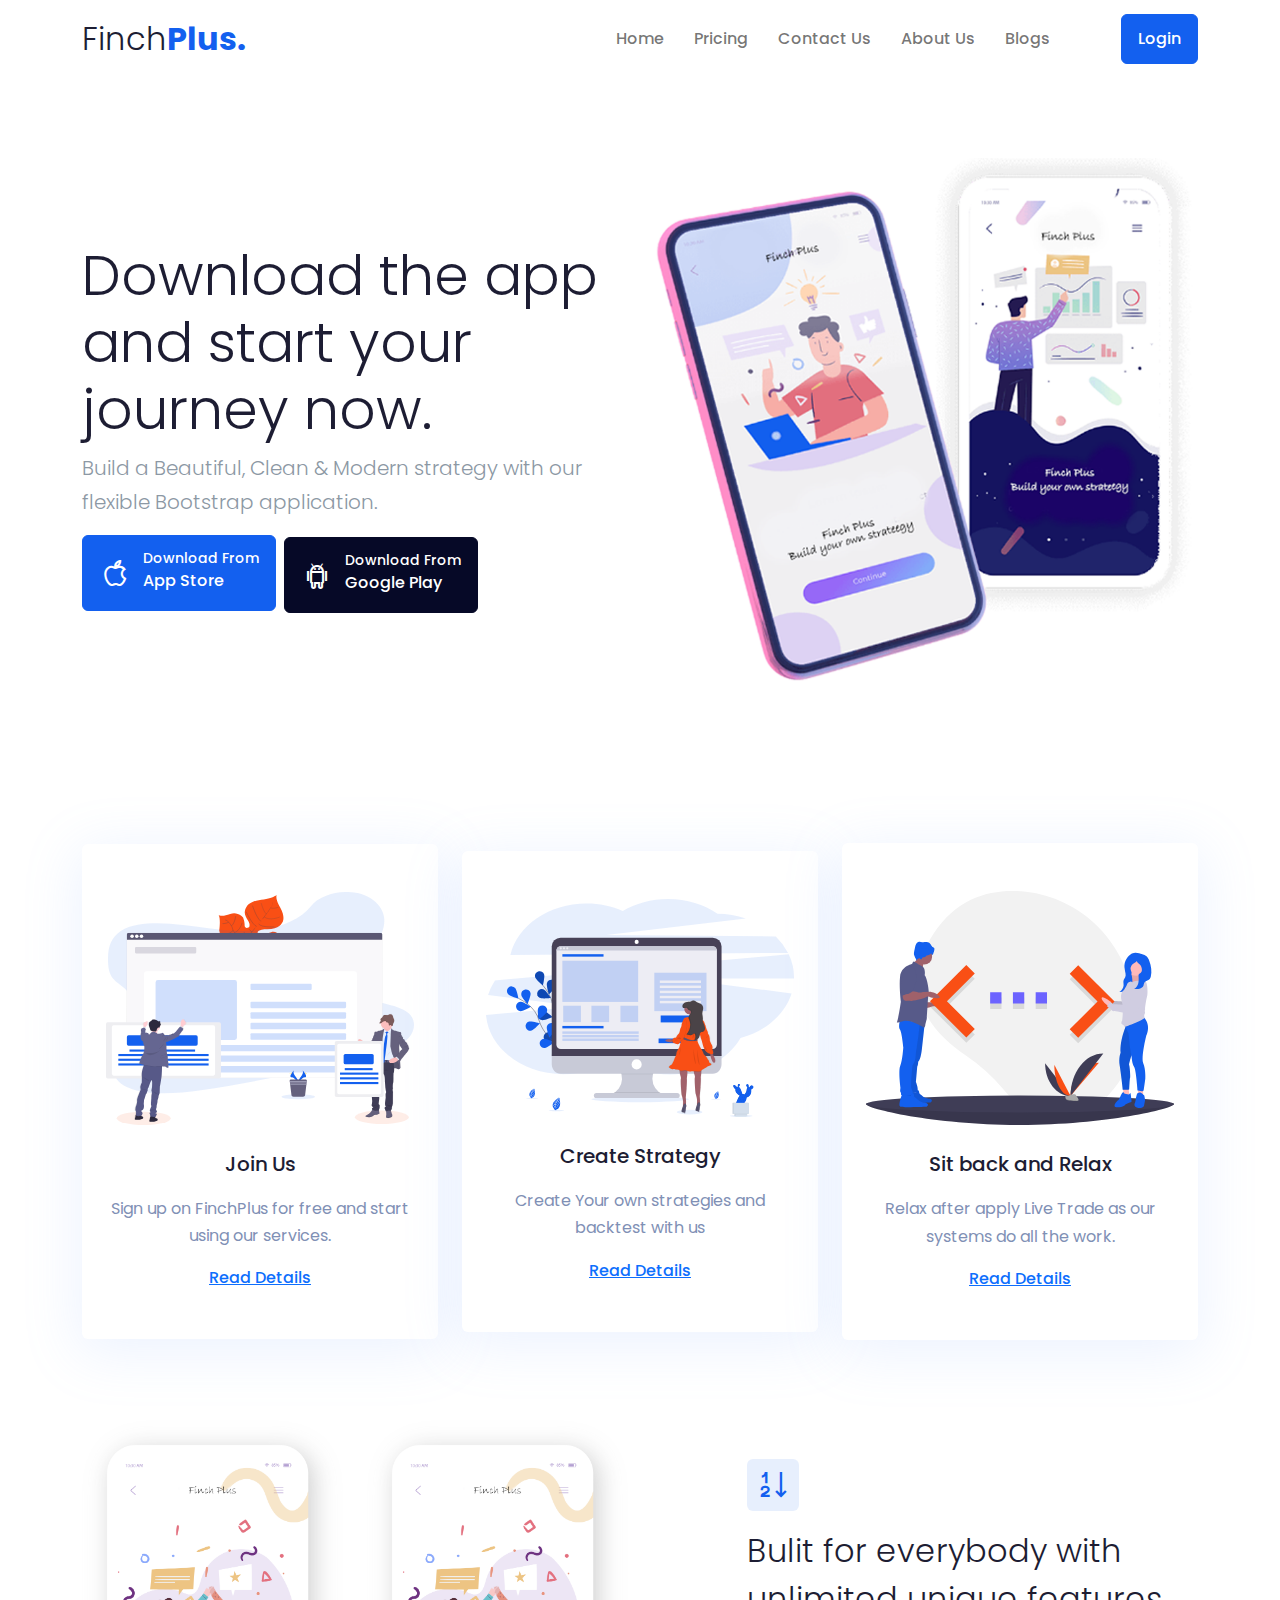
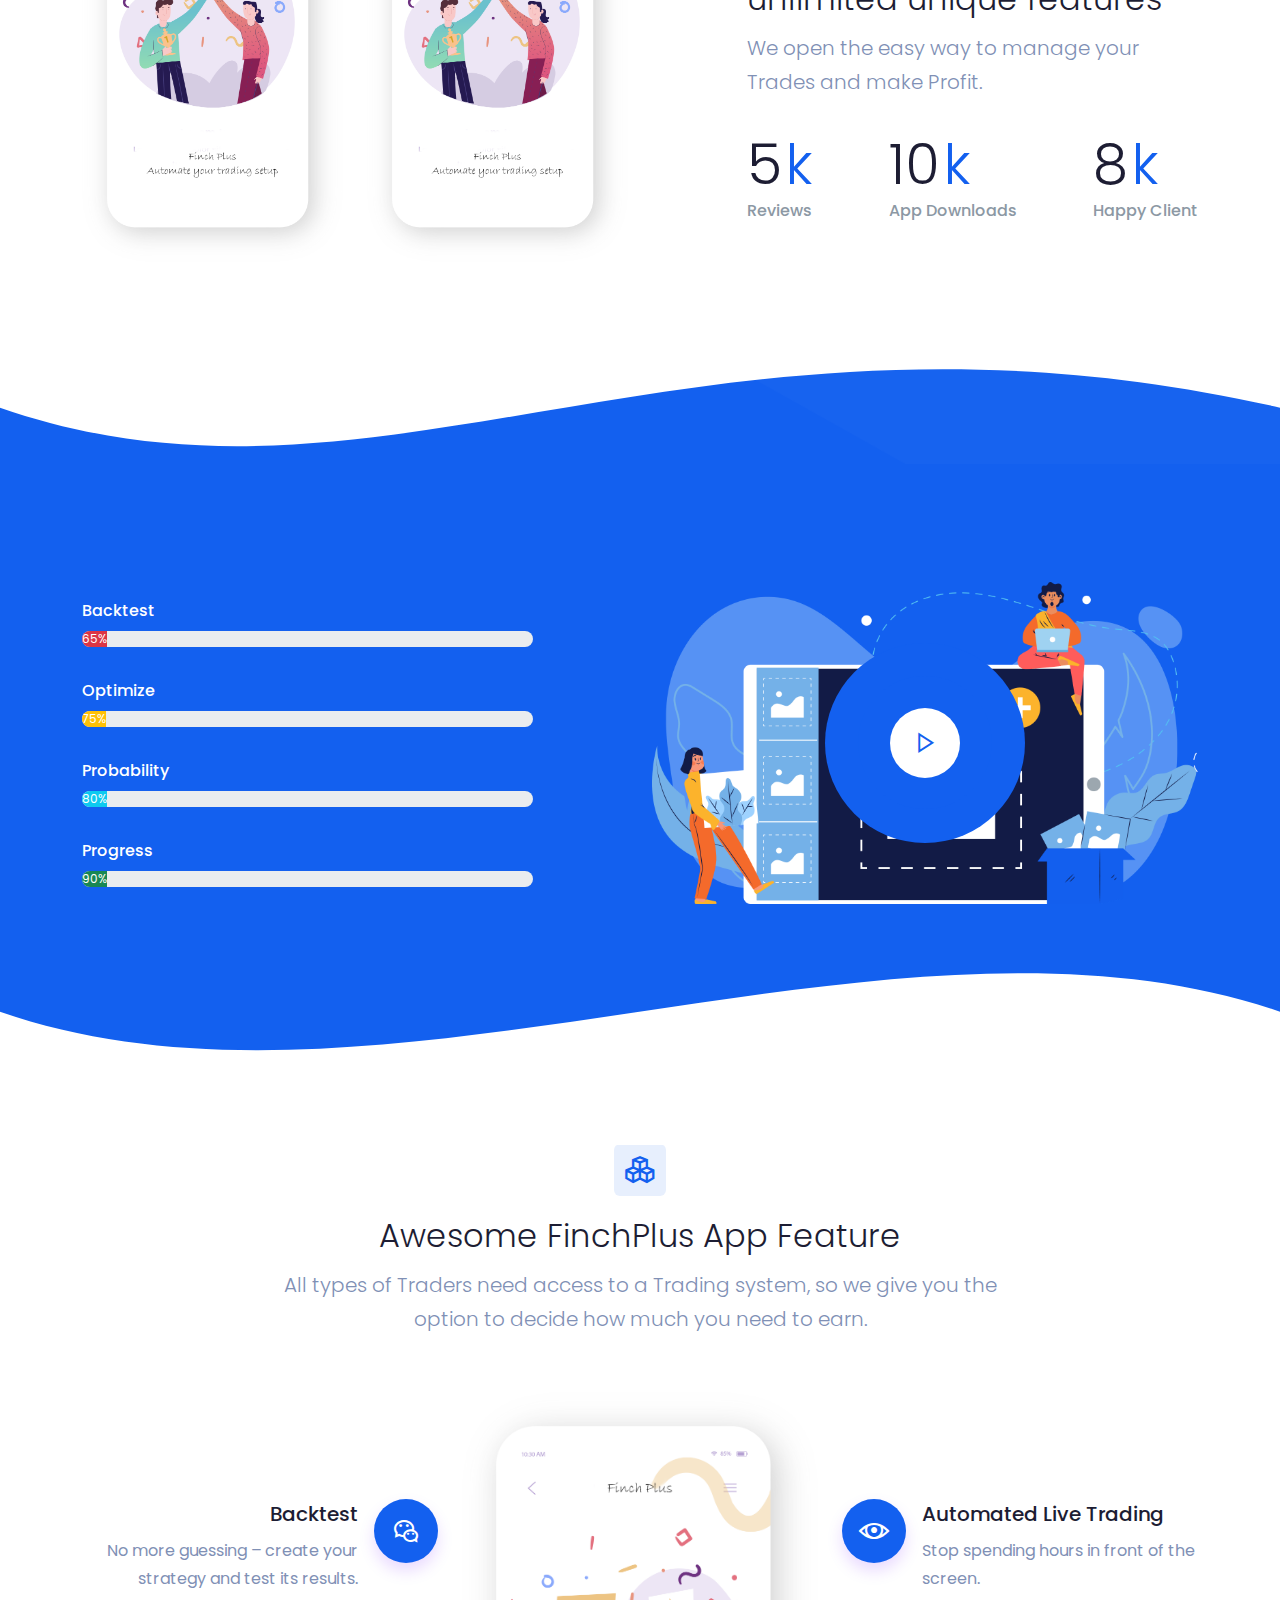
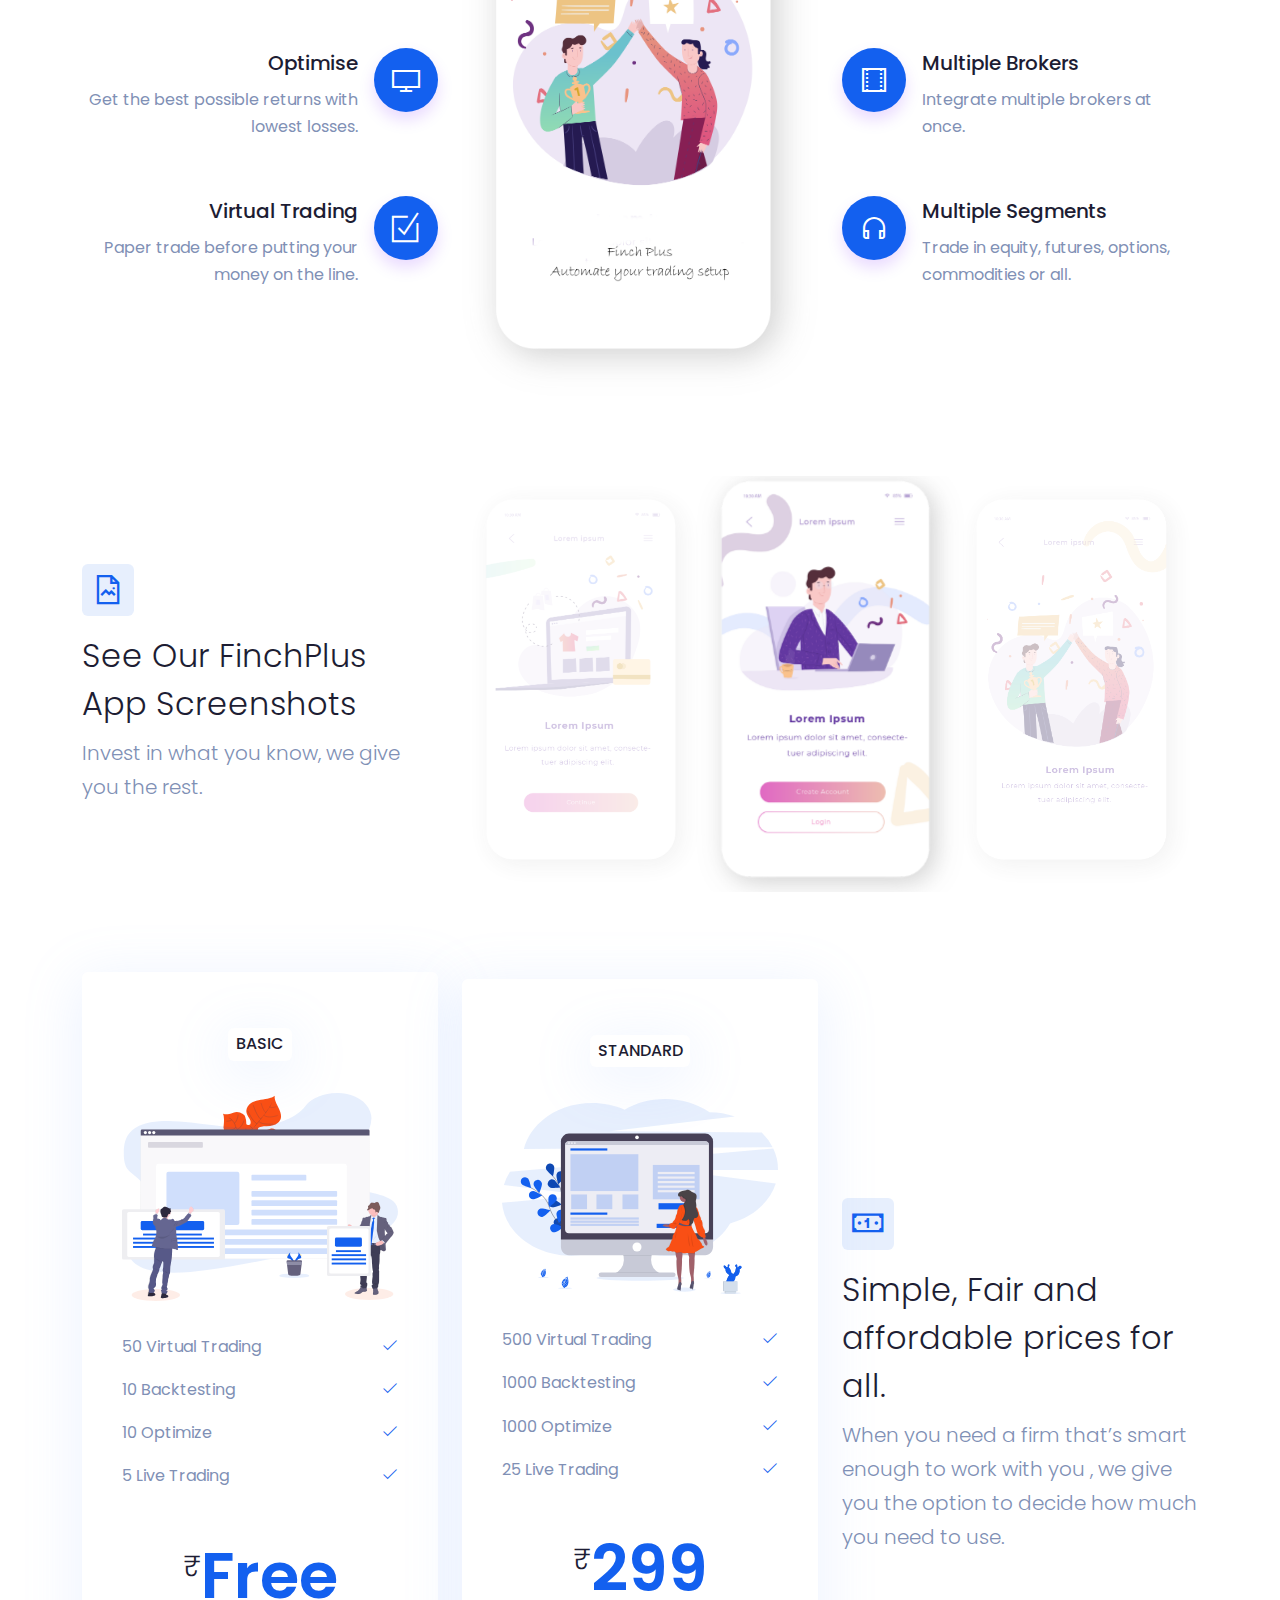
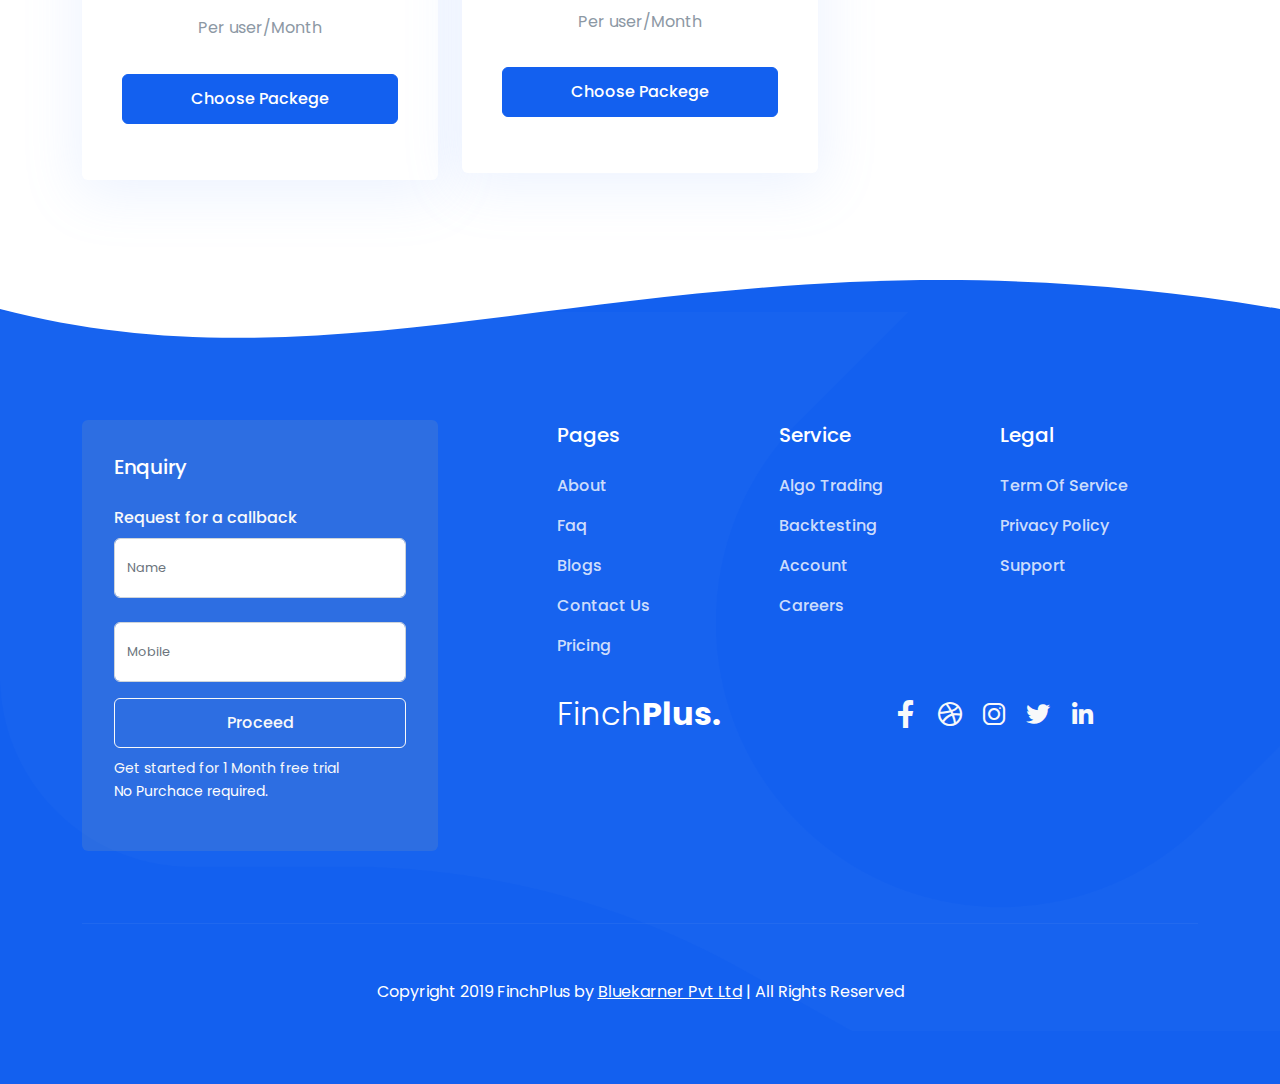
==== index.html @ c226c785 "finchplus website html with blog" ====
<!DOCTYPE html>
<html lang="en">
<head>

<!-- meta tags -->
<meta charset="utf-8">
<meta name="keywords" content="FinchPlus,Algo Trading Application,TradingAutomation,FreeTrading,Algorithmic trading,
Automated trading,
Quantitative trading,
Trading algorithms,
High-frequency trading,
Market data analysis,
Backtesting,
Trading strategies,
Machine learning for trading,
Financial modeling,
Risk management,
Portfolio optimization,
Trading software,
Technical analysis,
Financial markets." />
<meta name="description" content="FinchPlus,Algo Trading Application "/>
<meta name="author" content="www.themeht.com" />
<meta name="viewport" content="width=device-width, initial-scale=1">

<!-- Title -->
<title>FinchPlus - Create your own strategy to trade</title>

<!-- Favicon Icon -->
<link rel="shortcut icon" href="assets/images/finchlogo.png" />

<!-- inject css start -->

<!--== bootstrap -->
<link href="assets/css/bootstrap.min.css" rel="stylesheet" type="text/css" />

<!--== animate -->
<link href="assets/css/animate.css" rel="stylesheet" type="text/css" />

<!--== line-awesome -->
<link href="assets/css/line-awesome.min.css" rel="stylesheet" type="text/css" />

<!--== themify-icons -->
<link href="assets/css/themify-icons.css" rel="stylesheet" type="text/css" />

<!--== magnific-popup -->
<link href="assets/css/magnific-popup.css" rel="stylesheet" type="text/css" />

<!--== owl.carousel -->
<link href="assets/css/owl.carousel.css" rel="stylesheet" type="text/css" />

<!--== lightslider -->
<link href="assets/css/lightslider.min.css" rel="stylesheet" type="text/css" />

<!--== spacing -->
<link href="assets/css/spacing.css" rel="stylesheet" type="text/css" />

<!--== theme.min -->
<link href="assets/css/theme.min.css" rel="stylesheet" />

<!-- inject css end -->

</head>

<body>

<!-- page wrapper start -->

<div class="page-wrapper">
  
<!-- preloader start -->

<div id="ht-preloader">
  <div class="loader clear-loader">
    <span></span>
    <p>FinchPlus</p>
  </div>
</div>

<!-- preloader end -->

<!--header start-->

<header class="site-header">
  <div id="header-wrap">
    <div class="container">
      <div class="row">
        <!--menu start-->
        <div class="col"> 
          <nav class="navbar navbar-expand-lg navbar-light">
            <a class="navbar-brand logo text-dark h2 mb-0" href="index.html">
              Finch<span class="text-primary fw-bold">Plus.</span>
            </a>
            <button class="navbar-toggler" type="button" data-bs-toggle="collapse" data-bs-target="#navbarNav" aria-expanded="false" aria-label="Toggle navigation"> <span class="navbar-toggler-icon"></span>
            </button>
            <div class="collapse navbar-collapse" id="navbarNav">
               <ul class="navbar-nav ms-auto">
                <li class="nav-item dropdown"> <a class="nav-link " href="index.html">Home</a> 
                </li>
                <li class="nav-item dropdown"> <a class="nav-link"   href="#Sec_Price">Pricing</a>
                        </li>
						<li class="nav-item dropdown"> <a class="nav-link"   href="contact-us.html">Contact Us</a>
                        </li>
						<li class="nav-item dropdown"> <a class="nav-link"   href="about-us-1.html">About Us</a>
                        </li>
            <li class="nav-item dropdown"> <a class="nav-link"   href="blog-card.html">Blogs</a>
                        </li>
               </div>
            <a class="btn btn-primary ms-8 d-none d-md-block" href="login.html">Login</a>
          </nav>  
        </div>
        <!--menu end-->
      </div>
    </div>
  </div>
</header>

<!--header end-->


<!--hero section start-->

<section>
  <div class="container">
    <div class="row align-items-center">
      <div class="col-12 col-lg-5 col-xl-6 order-lg-1 mb-8 mb-lg-0">
        <!-- Image -->
        <img src="assets/images/hero/05.png" class="img-fluid" alt="...">
      </div>
      <div class="col-12 col-lg-7 col-xl-6">
        <!-- Heading -->
        <h1 class="display-4 mt-3">
              Download the app and start your journey now.             
            </h1>
        <!-- Text -->
        <p class="lead text-muted">Build a Beautiful, Clean & Modern strategy with our flexible Bootstrap application.</p>
        <!-- Buttons -->
        <a href="#" class="btn btn-primary text-white text-start me-1 mb-1 "> <i class="la la-apple me-2 ic-2x d-inline-block"></i>
          <div class="d-inline-block"> <small class="d-block">Download From</small>
            App Store</div>
        </a>
        <a href="#" class="btn btn-dark text-white text-start me-1"> <i class="la la-android me-2 ic-2x d-inline-block"></i>
          <div class="d-inline-block"> <small class="d-block">Download From</small>
            Google Play</div>
        </a>
      </div>
    </div>
    <!-- / .row -->
  </div>
  <!-- / .container -->
</section>

<!--hero section end--> 


<!--body content start-->

<div class="page-content">

<!--client start-->

<!-- <section class="text-center p-0"> -->
  <!-- <div class="container"> -->
    <!-- <div class="row"> -->
      <!-- <div class="col" data-autoplay="true"> -->
        <!-- <div class="clients-logo"> -->
          <!-- <img class="img-fluid" src="assets/images/client/07.png" alt=""> -->
        <!-- </div> -->
      <!-- </div> -->
      <!-- <div class="col"> -->
        <!-- <div class="clients-logo"> -->
          <!-- <img class="img-fluid" src="assets/images/client/08.png" alt=""> -->
        <!-- </div> -->
      <!-- </div> -->
      <!-- <div class="col"> -->
        <!-- <div class="clients-logo"> -->
          <!-- <img class="img-fluid" src="assets/images/client/09.png" alt=""> -->
        <!-- </div> -->
      <!-- </div> -->
      <!-- <div class="col"> -->
        <!-- <div class="clients-logo"> -->
          <!-- <img class="img-fluid" src="assets/images/client/10.png" alt=""> -->
        <!-- </div> -->
      <!-- </div> -->
      <!-- <div class="col"> -->
        <!-- <div class="clients-logo"> -->
          <!-- <img class="img-fluid" src="assets/images/client/11.png" alt=""> -->
        <!-- </div> -->
      <!-- </div> -->
    <!-- </div> -->
    <!-- <div class="row mt-5"> -->
      <!-- <div class="col"> -->
        <!-- <div class="clients-logo"> -->
          <!-- <img class="img-fluid" src="assets/images/client/12.png" alt=""> -->
        <!-- </div> -->
      <!-- </div> -->
      <!-- <div class="col"> -->
        <!-- <div class="clients-logo"> -->
          <!-- <img class="img-fluid" src="assets/images/client/08.png" alt=""> -->
        <!-- </div> -->
      <!-- </div> -->
      <!-- <div class="col"> -->
        <!-- <div class="clients-logo"> -->
          <!-- <img class="img-fluid" src="assets/images/client/09.png" alt=""> -->
        <!-- </div> -->
      <!-- </div> -->
      <!-- <div class="col"> -->
        <!-- <div class="clients-logo"> -->
          <!-- <img class="img-fluid" src="assets/images/client/10.png" alt=""> -->
        <!-- </div> -->
      <!-- </div> -->
	  <!-- </div> -->
  <!-- </div> -->
<!-- </section> -->

<!--client end-->

<!--feature start-->

<section>
  <div class="container">
    <div class="row align-items-center">
      <div class="col-xl-4 col-lg-4 mb-8 mb-lg-0">
        <div class="px-4 py-7 rounded hover-translate text-center bg-white shadow">
          <div>
            <img class="img-fluid" src="assets/images/svg/01.svg" alt="">
          </div>
          <h5 class="mt-4 mb-3">Join Us</h5>
          <p>Sign up on FinchPlus for free and start using our services.</p>
          <button type="button" class="btn btn-link p-0">Read Details</button>
        </div>
      </div>
      <div class="col-xl-4 col-lg-4 col-sm-6">
        <div class="px-4 py-7 rounded hover-translate text-center bg-white shadow">
          <div>
            <img class="img-fluid" src="assets/images/svg/02.svg" alt="">
          </div>
          <h5 class="mt-4 mb-3">Create Strategy</h5>
          <p>Create Your own strategies and backtest with us</p>
          <button type="button" class="btn btn-link p-0">Read Details</button>
        </div>
      </div>
      <div class="col-xl-4 col-lg-4 col-sm-6 mt-6 mt-sm-0">
        <div class="px-4 py-7 rounded hover-translate text-center bg-white shadow">
          <div>
            <img class="img-fluid" src="assets/images/svg/03.svg" alt="">
          </div>
          <h5 class="mt-4 mb-3">Sit back and Relax</h5>
          <p>Relax after apply Live Trade as our systems do all the work.</p>
          <button type="button" class="btn btn-link p-0">Read Details</button>
        </div>
      </div>
    </div>
  </div>
</section>

<!--feature end-->


<!--about start-->

<section class="pt-0">
  <div class="container">
    <div class="row align-items-center justify-content-between">
      <div class="col-12 col-lg-6 mb-6 mb-lg-0">
        <div class="row align-items-center no-gutters">
          <div class="col">
            <img src="assets/images/about/09.png" alt="Image" class="img-fluid">
          </div>
          <div class="col">
            <img src="assets/images/about/09.png" alt="Image" class="img-fluid">
          </div>
        </div>
      </div>
      <div class="col-12 col-lg-6 col-xl-5">
        <div> <span class="badge badge-primary-soft p-2">
                  <i class="la la-sort-numeric-asc ic-3x rotation"></i>
              </span>
          <h2 class="mt-3">Bulit for everybody with unlimited unique features</h2>
          <p class="lead">We open the easy way to manage your Trades and make Profit.</p>
        </div>
        <div class="d-flex align-items-center justify-content-between mt-5">
          <div class="counter">
            <div class="counter-desc"> <span class="count-number display-4" data-to="15" data-speed="1000">15</span>
              <span class="display-4 text-primary">k</span> 
              <h6 class="text-muted mb-0">Reviews</h6>
            </div>
          </div>
          <div class="counter">
            <div class="counter-desc"> <span class="count-number display-4" data-to="29" data-speed="1000">29</span>
              <span class="display-4 text-primary">k</span> 
              <h6 class="text-muted mb-0">App Downloads</h6>
            </div>
          </div>
          <div class="counter">
            <div class="counter-desc"> <span class="count-number display-4" data-to="23" data-speed="1000">23</span>
              <span class="display-4 text-primary">k</span> 
              <h6 class="text-muted mb-0">Happy Client</h6>
            </div>
          </div>
        </div>
      </div>
    </div>
  </div>
</section>

<!--about end-->


<!--video start-->

<section class="custom-py-2 position-relative bg-primary parallaxie" data-bg-img="assets/images/bg/02.png">
  <div class="container">
    <div class="row align-items-center justify-content-between">
      <div class="col-12 col-lg-6 mb-11 mb-lg-0 order-lg-1">
        <div class="position-relative">
          <!-- Image -->
          <!-- <img src="assets/images/svg/10.svg" class="img-fluid" alt="..."> -->
		            <img src="assets/images/New folder/download (3).png" class="img-fluid" alt="...">

          <div class="video-btn video-btn-pos"> <a class="play-btn popup-youtube" href="https://www.youtube.com/watch?v=P_wKDMcr1Tg"><i class="la la-play"></i></a>
            <div class="spinner-eff">
              <div class="spinner-circle circle-1"></div>
              <div class="spinner-circle circle-2"></div>
            </div>
          </div>
        </div>
      </div>
      <div class="col-12 col-lg-6 col-xl-5">
        <div class="ht-progress-bar mb-5">
          <h6 class="text-white">Backtest</h6>
          <div class="progress rounded-pill" data-value="65">
            <div class="progress-bar bg-danger">
              <div class="progress-parcent"><span>65</span>%</div>
            </div>
          </div>
        </div>
        <div class="ht-progress-bar mb-5">
          <h6 class="text-white">Optimize</h6>
          <div class="progress rounded-pill" data-value="75">
            <div class="progress-bar bg-warning">
              <div class="progress-parcent"><span>75</span>%</div>
            </div>
          </div>
        </div>
        <div class="ht-progress-bar mb-5">
          <h6 class="text-white">Probability</h6>
          <div class="progress rounded-pill" data-value="80">
            <div class="progress-bar bg-info">
              <div class="progress-parcent"><span>80</span>%</div>
            </div>
          </div>
        </div>
        <div class="ht-progress-bar">
          <h6 class="text-white">Progress</h6>
          <div class="progress rounded-pill" data-value="90">
            <div class="progress-bar bg-success ">
              <div class="progress-parcent"><span>90</span>%</div>
            </div>
          </div>
        </div>
      </div>
    </div>
    <!-- / .row -->
  </div>
  <div class="shape-1" style="height: 200px; overflow: hidden;">
    <svg viewBox="0 0 500 150" preserveAspectRatio="none" style="height: 100%; width: 100%;">
      <path d="M0.00,49.98 C150.00,150.00 271.49,-50.00 500.00,49.98 L500.00,0.00 L0.00,0.00 Z" style="stroke: none; fill: #fff;"></path>
    </svg>
  </div>
  <div class="shape-1 bottom" style="height: 200px; overflow: hidden;">
    <svg viewBox="0 0 500 150" preserveAspectRatio="none" style="height: 100%; width: 100%;">
      <path d="M0.00,49.98 C150.00,150.00 349.20,-50.00 500.00,49.98 L500.00,150.00 L0.00,150.00 Z" style="stroke: none; fill: #fff;"></path>
    </svg>
  </div>
</section>

<!--video end-->


<!--services start-->

<section class="pt-0">
  <div class="container">
    <div class="row justify-content-center text-center">
      <div class="col-12 col-md-12 col-lg-8 mb-8">
        <div> <span class="badge badge-primary-soft p-2">
                  <i class="la la-cubes ic-3x rotation"></i>
              </span>
          <h2 class="mt-3">Awesome FinchPlus App Feature</h2>
          <p class="lead mb-0">All types of Traders need access to a Trading system, so we give you the option to decide how much you need to earn.</p>
        </div>
      </div>
    </div>
    <div class="row align-items-center">
      <div class="col-lg-4 col-12 text-lg-end">
        <div class="d-flex align-items-start mb-8">
          <div class="order-lg-1 ms-lg-3">
            <div class="f-icon-shape-sm text-white bg-primary rounded-circle shadow-primary me-3 me-lg-0"> <i class="la la-wechat ic-2x"></i>
            </div>
          </div>
          <div>
            <h5>Backtest</h5> 
            <p class="mb-0">No more guessing – create your strategy and test its results.</p>
          </div>
        </div>
        <div class="d-flex align-items-start mb-8">
          <div class="order-lg-1 ms-lg-3">
            <div class="f-icon-shape-sm text-white bg-primary rounded-circle shadow-primary me-3 me-lg-0"> <i class="la la-desktop ic-2x"></i>
            </div>
          </div>
          <div>
            <h5>Optimise</h5> 
            <p class="mb-0">Get the best possible returns with lowest losses.</p>
          </div>
        </div>
        <div class="d-flex align-items-start">
          <div class="order-lg-1 ms-lg-3">
            <div class="f-icon-shape-sm text-white bg-primary rounded-circle shadow-primary me-3 me-lg-0"> <i class="ti-check-box ic-2x"></i>
            </div>
          </div>
          <div>
            <h5>Virtual Trading</h5> 
            <p class="mb-0">Paper trade before putting your money on the line.</p>
          </div>
        </div>
      </div>
      <div class="col-lg-4 col-12 my-5 my-lg-0">
        <img src="assets/images/about/09.png" alt="Image" class="img-fluid">
      </div>
      <div class="col-lg-4 col-12">
        <div class="d-flex align-items-start mb-8">
          <div>
            <div class="f-icon-shape-sm text-white bg-primary rounded-circle shadow-primary me-3"> <i class="la la-eye ic-2x"></i>
            </div>
          </div>
          <div>
            <h5>Automated Live Trading</h5> 
            <p class="mb-0">Stop spending hours in front of the screen.</p>
          </div>
        </div>
        <div class="d-flex align-items-start mb-8">
          <div>
            <div class="f-icon-shape-sm text-white bg-primary rounded-circle shadow-primary me-3"> <i class="la la-film ic-2x"></i>
            </div>
          </div>
          <div>
            <h5>Multiple Brokers</h5> 
            <p class="mb-0">Integrate multiple brokers at once.</p>
          </div>
        </div>
        <div class="d-flex align-items-start">
          <div>
            <div class="f-icon-shape-sm text-white bg-primary rounded-circle shadow-primary me-3"> <i class="la la-headphones ic-2x"></i>
            </div>
          </div>
          <div>
            <h5>Multiple Segments</h5> 
            <p class="mb-0">Trade in equity, futures, options, commodities or all.</p>
          </div>
        </div>
      </div>
    </div>
  </div>
</section>

<!--services end-->


<!--screenshots start-->

<section class="p-0">
  <div class="container">
    <div class="row align-items-center">
      <div class="col-12 col-md-12 col-lg-4 mb-8 mb-lg-0">
        <div class="mb-0"> <span class="badge badge-primary-soft p-2">
                  <i class="la la-file-image-o ic-3x rotation"></i>
              </span>
          <h2 class="mt-3">See Our FinchPlus App Screenshots</h2>
          <p class="lead mb-0">Invest in what you know, we give you the rest.</p>
        </div>
      </div>
      <div class="col-12 col-md-12 col-lg-8">
        <div class="owl-carousel owl-center no-pb" data-dots="false" data-center="true" data-items="3" data-autoplay="true">
          <div class="item">
            <img class="img-fluid" src="assets/images/app/01.png" alt="">
          </div>
          <div class="item">
            <img class="img-fluid" src="assets/images/app/02.png" alt="">
          </div>
          <div class="item">
            <img class="img-fluid" src="assets/images/app/03.png" alt="">
          </div>
          <div class="item">
            <img class="img-fluid" src="assets/images/app/01.png" alt="">
          </div>
          <div class="item">
            <img class="img-fluid" src="assets/images/app/02.png" alt="">
          </div>
          <div class="item">
            <img class="img-fluid" src="assets/images/app/03.png" alt="">
          </div>
        </div>
      </div>
    </div>
  </div>
</section>

<!--screenshots end-->


<!--pricing start-->

<section id="Sec_Price">
  <div class="container">
    <div class="row align-items-center">
      <div class="col-12 col-md-12 col-lg-4 order-lg-1 mb-8 mb-lg-0">
        <div class="mb-0"> <span class="badge badge-primary-soft p-2">
                  <i class="la la-money ic-3x rotation"></i>
              </span>
          <h2 class="mt-3">Simple, Fair and affordable prices for all.</h2>
          <p class="lead mb-0">When you need a firm that’s smart enough to work with you , we give you the option to decide how much you need to use.</p>
        </div>
      </div>
      <div class="col-12 col-md-12 col-lg-8">
        <div class="row align-items-center">
          <div class="col-12 col-md-6 mb-8 mb-md-0">
            <!-- Card -->
            <div class="card border-0 shadow">
              <!-- Body -->
              <div class="card-body py-8 px-6">
                <!-- Badge -->
                <div class="text-center mb-5"> <span class="badge text-dark shadow">
                        <span class="h6 text-uppercase">Basic</span>
                  </span>
                </div>
                <div class="mb-5">
                  <img class="img-fluid" src="assets/images/svg/01.svg" alt="">
                </div>
                <!-- Features -->
                <div class="d-flex align-items-start justify-content-between">
                  <!-- Text -->
                  <p>50 Virtual Trading</p>
                  <!-- Check -->
                  <div class="ms-4"> <i class="la la-check text-primary fw-bold"></i>
                  </div>
                </div>
                <div class="d-flex align-items-start justify-content-between">
                  <!-- Text -->
                  <p>10 Backtesting</p>
                  <!-- Check -->
                  <div class="ms-4"> <i class="la la-check text-primary fw-bold"></i>
                  </div>
                </div>
                <div class="d-flex align-items-start justify-content-between">
                  <!-- Text -->
                  <p>10 Optimize</p>
                  <!-- Check -->
                  <div class="ms-4"> <i class="la la-check text-primary fw-bold"></i>
                  </div>
                </div>
                <div class="d-flex align-items-start justify-content-between">
                  <!-- Text -->
                  <p>5 Live Trading</p>
                  <!-- Check -->
                  <div class="ms-4"> <i class="la la-check text-primary fw-bold"></i>
                  </div>
                </div>
                <!-- Price -->
                <div class="d-flex justify-content-center mt-5"> <span class="h3 mb-0 mt-2">₹</span>
                  <span class="price display-3 text-primary font-w-6">Free</span>
                </div>
                <!-- Text -->
                <p class="text-center text-muted">Per user/Month</p>
                <!-- Button --> <a href="#" class="btn btn-block btn-primary mt-5">
                Choose Packege
              </a>
              </div>
            </div>
          </div>
          <div class="col-12 col-md-6">
            <!-- Card -->
            <div class="card border-0 shadow">
              <!-- Body -->
              <div class="card-body py-8 px-6">
                <!-- Badge -->
                <div class="text-center mb-5"> <span class="badge text-dark shadow">
                        <span class="h6 text-uppercase">Standard</span>
                  </span>
                </div>
                <div class="mb-5">
                  <img class="img-fluid" src="assets/images/svg/02.svg" alt="">
                </div>
                <!-- Features -->
                <div class="d-flex align-items-start justify-content-between">
                  <!-- Text -->
                  <p>500 Virtual Trading</p>
                  <!-- Check -->
                  <div class="ms-4"> <i class="la la-check text-primary fw-bold"></i>
                  </div>
                </div>
                <div class="d-flex align-items-start justify-content-between">
                  <!-- Text -->
                  <p>1000 Backtesting</p>
                  <!-- Check -->
                  <div class="ms-4"> <i class="la la-check text-primary fw-bold"></i>
                  </div>
                </div>
                <div class="d-flex align-items-start justify-content-between">
                  <!-- Text -->
                  <p>1000 Optimize</p>
                  <!-- Check -->
                  <div class="ms-4"> <i class="la la-check text-primary fw-bold"></i>
                  </div>
                </div>
                <div class="d-flex align-items-start justify-content-between">
                  <!-- Text -->
                  <p>25 Live Trading</p>
                  <!-- Check -->
                  <div class="ms-4"> <i class="la la-check text-primary fw-bold"></i>
                  </div>
                </div>
                <!-- Price -->
                <div class="d-flex justify-content-center mt-5"> <span class="h3 mb-0 mt-2">₹</span>
                  <span class="price display-3 text-primary font-w-6">299</span>
                </div>
                <!-- Text -->
                <p class="text-center text-muted">Per user/Month</p>
                <!-- Button --> <a href="#" class="btn btn-block btn-primary mt-5">
                Choose Packege
              </a>
              </div>
            </div>
          </div>
        </div>
      </div>
    </div>
    <!-- / .row -->
  </div>
  <!-- / .container -->
</section>

<!--pricing end-->


<!--blog start-->

<!-- <section> -->
  <!-- <div class="container"> -->
    <!-- <div class="row align-items-end mb-5"> -->
      <!-- <div class="col-12 col-md-12 col-lg-4"> -->
        <!-- <div> <span class="badge badge-primary-soft p-2"> -->
                  <!-- <i class="la la-bold ic-3x rotation"></i> -->
              <!-- </span> -->
          <!-- <h2 class="mt-4 mb-0">From Our Blog List Latest Feed</h2> -->
        <!-- </div> -->
      <!-- </div> -->
      <!-- <div class="col-12 col-md-12 col-lg-6 ms-auto"> -->
        <!-- <div> -->
          <!-- <p class="lead mb-0">All types of businesses need access to development resources, so we give you the option to decide how much you need to use.</p> -->
        <!-- </div> -->
      <!-- </div> -->
    <!-- </div> -->
    <!-- <!-- / .row --> 
    <!-- <div class="row"> -->
      <!-- <div class="col-12 col-lg-4 mb-6 mb-lg-0"> -->
        <!-- <!-- Blog Card --> 
        <!-- <div class="card border-0 bg-transparent"> -->
          <!-- <div class="position-absolute bg-white shadow-primary text-center p-2 rounded ms-3 mt-3">15 -->
            <!-- <br>July</div> -->
          <!-- <img class="card-img-top shadow rounded" src="assets/images/blog/01.png" alt="Image"> -->
          <!-- <div class="card-body pt-5"> <a class="d-inline-block text-muted mb-2" href="#">Sass</a> -->
            <!-- <h2 class="h5 font-weight-medium"> -->
                <!-- <a class="link-title" href="blog-single.html">FinchPlus Perfect Performance landing Page</a> -->
              <!-- </h2> -->
            <!-- <p>Businesses need access to development resources serspiciatis unde omnis iste natus error.</p> -->
          <!-- </div> -->
          <!-- <div class="card-footer bg-transparent border-0 pt-0"> -->
            <!-- <ul class="list-inline mb-0"> -->
              <!-- <li class="list-inline-item pe-4"> <a href="#" class="text-muted"><i class="ti-comments me-1 text-primary"></i> 131</a> -->
              <!-- </li> -->
              <!-- <li class="list-inline-item pe-4"> <a href="#" class="text-muted"><i class="ti-eye me-1 text-primary"></i> 255</a> -->
              <!-- </li> -->
              <!-- <li class="list-inline-item"> <a href="#" class="text-muted"><i class="ti-comments me-1 text-primary"></i> 14</a> -->
              <!-- </li> -->
            <!-- </ul> -->
          <!-- </div> -->
          <!-- <div></div> -->
        <!-- </div> -->
        <!-- <!-- End Blog Card --> 
      <!-- </div> -->
      <!-- <div class="col-12 col-lg-4 mb-6 mb-lg-0"> -->
        <!-- <!-- Blog Card --> 
        <!-- <div class="card border-0 bg-transparent"> -->
          <!-- <div class="position-absolute bg-white shadow-primary text-center p-2 rounded ms-3 mt-3">15 -->
            <!-- <br>July</div> -->
          <!-- <img class="card-img-top shadow rounded" src="assets/images/blog/02.png" alt="Image"> -->
          <!-- <div class="card-body pt-5"> <a class="d-inline-block text-muted mb-2" href="#">Marketing</a> -->
            <!-- <h2 class="h5 font-weight-medium"> -->
                <!-- <a class="link-title" href="blog-single.html">The most powerfull template that make you.</a> -->
              <!-- </h2> -->
            <!-- <p>Businesses need access to development resources serspiciatis unde omnis iste natus error.</p> -->
          <!-- </div> -->
          <!-- <div class="card-footer bg-transparent border-0 pt-0"> -->
            <!-- <ul class="list-inline mb-0"> -->
              <!-- <li class="list-inline-item pe-4"> <a href="#" class="text-muted"><i class="ti-comments me-1 text-primary"></i> 131</a> -->
              <!-- </li> -->
              <!-- <li class="list-inline-item pe-4"> <a href="#" class="text-muted"><i class="ti-eye me-1 text-primary"></i> 255</a> -->
              <!-- </li> -->
              <!-- <li class="list-inline-item"> <a href="#" class="text-muted"><i class="ti-comments me-1 text-primary"></i> 14</a> -->
              <!-- </li> -->
            <!-- </ul> -->
          <!-- </div> -->
          <!-- <div></div> -->
        <!-- </div> -->
        <!-- <!-- End Blog Card --> 
      <!-- </div> -->
      <!-- <div class="col-12 col-lg-4"> -->
        <!-- <!-- Blog Card --> 
        <!-- <div class="card border-0 bg-transparent"> -->
          <!-- <div class="position-absolute bg-white shadow-primary text-center p-2 rounded ms-3 mt-3">15 -->
            <!-- <br>July</div> -->
          <!-- <img class="card-img-top shadow rounded" src="assets/images/blog/03.png" alt="Image"> -->
          <!-- <div class="card-body pt-5"> <a class="d-inline-block text-muted mb-2" href="#">Landing</a> -->
            <!-- <h2 class="h5 font-weight-medium"> -->
                <!-- <a class="link-title" href="blog-single.html">A brand for a company is like a reputation person.</a> -->
              <!-- </h2> -->
            <!-- <p>Businesses need access to development resources serspiciatis unde omnis iste natus error.</p> -->
          <!-- </div> -->
          <!-- <div class="card-footer bg-transparent border-0 pt-0"> -->
            <!-- <ul class="list-inline mb-0"> -->
              <!-- <li class="list-inline-item pe-4"> <a href="#" class="text-muted"><i class="ti-comments me-1 text-primary"></i> 131</a> -->
              <!-- </li> -->
              <!-- <li class="list-inline-item pe-4"> <a href="#" class="text-muted"><i class="ti-eye me-1 text-primary"></i> 255</a> -->
              <!-- </li> -->
              <!-- <li class="list-inline-item"> <a href="#" class="text-muted"><i class="ti-comments me-1 text-primary"></i> 14</a> -->
              <!-- </li> -->
            <!-- </ul> -->
          <!-- </div> -->
          <!-- <div></div> -->
        <!-- </div> -->
        <!-- End Blog Card --> 
      <!-- </div> -->
    <!-- </div> -->
  <!-- </div> -->
<!-- </section> -->

<!--blog end-->

</div>

<!--body content end--> 


<!--footer start-->

<footer class="py-11 bg-primary position-relative bg-contain bg-pos-r" data-bg-img="assets/images/bg/02.png">
  <div class="shape-1" style="height: 150px; overflow: hidden;">
    <svg viewBox="0 0 500 150" preserveAspectRatio="none" style="height: 100%; width: 100%;">
      <path d="M0.00,49.98 C150.00,150.00 271.49,-50.00 500.00,49.98 L500.00,0.00 L0.00,0.00 Z" style="stroke: none; fill: #fff;"></path>
    </svg>
  </div>
  <div class="container mt-11">
    <div class="row">
      <div class="col-12 col-lg-5 col-xl-4 me-auto mb-6 mb-lg-0">
        <div class="subscribe-form bg-warning-soft p-5 rounded">
          <h5 class="mb-4 text-white">Enquiry</h5>
          <h6 class="text-light">Request for a callback</h6>
          <form id="mc-form" class="group">
		  <input type="text" value="" name="NAME" class="email form-control" id="mc-email" placeholder="Name" required="" style="height: 60px";><br/> 
            <input type="INTEGER" value="" name="MOBILE" class="email form-control" id="mc-email" placeholder="Mobile" required="" style="height: 60px;">
            <input class="btn btn-outline-light btn-block mt-3 mb-2" type="submit" name="Proceed" value="Proceed">
          </form> <small class="text-light">Get started for 1 Month free trial <p class="text-white">No Purchace required.</p></small>
        </div>
      </div>
      <div class="col-12 col-lg-6 col-xl-7">
        <div class="row">
          <div class="col-12 col-sm-4 navbar-dark">
            <h5 class="mb-4 text-white">Pages</h5>
            <ul class="navbar-nav list-unstyled mb-0">
              <li class="mb-3 nav-item"><a class="nav-link" href="about-us-1.html">About</a>
              </li>
              <!-- <li class="mb-3 nav-item"><a class="nav-link" href="product-grid.html">Shop</a> -->
              </li>
              <li class="mb-3 nav-item"><a class="nav-link" href="faq.html">Faq</a>
              </li>
               <li class="mb-3 nav-item"><a class="nav-link" href="blog-card.html">Blogs</a> 
              </li>
              <li class="nav-item"><a class="nav-link" href="contact-us.html">Contact Us</a>
              </li>
			  
              <li class="nav-item mt-3"><a class="nav-link" href="pricing.html">Pricing</a>
              </li>
            </ul>
          </div>
          <div class="col-12 col-sm-4 mt-6 mt-sm-0 navbar-dark">
            <h5 class="mb-4 text-white">Service</h5>
            <ul class="navbar-nav list-unstyled mb-0">
              <li class="mb-3 nav-item"><a class="nav-link" href="#">Algo Trading</a>
              </li>
              <li class="mb-3 nav-item"><a class="nav-link" href="#">Backtesting</a>
              </li>
              <li class="mb-3 nav-item"><a class="nav-link" href="login.html">Account</a>
              </li>
              <li class="nav-item"><a class="nav-link" href="career.html">Careers</a>
              </li>
            </ul>
          </div>
          <div class="col-12 col-sm-4 mt-6 mt-sm-0 navbar-dark">
            <h5 class="mb-4 text-white">Legal</h5>
            <ul class="navbar-nav list-unstyled mb-0">
              <li class="mb-3 nav-item"><a class="nav-link" href="terms-and-conditions.html">Term Of Service</a>
              </li>
              <li class="mb-3 nav-item"><a class="nav-link" href="privacy-policy.html">Privacy Policy</a>
              </li>
              <li class="nav-item"><a class="nav-link" href="#">Support</a>
              </li>
            </ul>
          </div>
        </div>
        <div class="row mt-5">
          <div class="col-12 col-sm-6">
            <a class="footer-logo text-white h2 mb-0" href="index.html">
              Finch<span class="fw-bold">Plus.</span>
            </a>
          </div>
          <div class="col-12 col-sm-6 mt-6 mt-sm-0">
            <ul class="list-inline mb-0">
              <li class="list-inline-item"><a class="text-light ic-2x" href="#"><i class="la la-facebook"></i></a>
              </li>
              <li class="list-inline-item"><a class="text-light ic-2x" href="#"><i class="la la-dribbble"></i></a>
              </li>
              <li class="list-inline-item"><a class="text-light ic-2x" href="#"><i class="la la-instagram"></i></a>
              </li>
              <li class="list-inline-item"><a class="text-light ic-2x" href="#"><i class="la la-twitter"></i></a>
              </li>
              <li class="list-inline-item"><a class="text-light ic-2x" href="#"><i class="la la-linkedin"></i></a>
              </li>
            </ul>
          </div>
        </div>
      </div>
    </div>
    <div class="row text-white text-center mt-8">
      <div class="col">
        <hr class="mb-8">Copyright 2019 FinchPlus by <u><a class="text-white" href="www.bluekarner.in">Bluekarner Pvt Ltd</a></u> | All Rights Reserved</div>
    </div>
  </div>
</footer>

<!--footer end-->

</div>

<!-- page wrapper end -->

 
<!--back-to-top start-->

<div class="scroll-top"><a class="smoothscroll" href="#top"><i class="las la-angle-up"></i></a></div>

<!--back-to-top end-->

<!-- inject js start -->

<script src="assets/js/theme-plugin.js"></script>
<script src="assets/js/theme-script.js"></script>

<!-- inject js end -->

</body>

</html>
---- assets/css/line-awesome.min.css ----
.la,.lab,.lad,.lal,.lar,.las{-moz-osx-font-smoothing:grayscale;-webkit-font-smoothing:antialiased;display:inline-block;font-style:normal;font-variant:normal;text-rendering:auto;line-height:1}.la-lg{font-size:1.33333em;line-height:.75em;vertical-align:-.0667em}.la-xs{font-size:.75em}.la-sm{font-size:.875em}.la-1x{font-size:1em}.la-2x{font-size:2em}.la-3x{font-size:3em}.la-4x{font-size:4em}.la-5x{font-size:5em}.la-6x{font-size:6em}.la-7x{font-size:7em}.la-8x{font-size:8em}.la-9x{font-size:9em}.la-10x{font-size:10em}.la-fw{text-align:center;width:1.25em}.la-ul{list-style-type:none;margin-left:2.5em;padding-left:0}.la-ul>li{position:relative}.la-li{left:-2em;position:absolute;text-align:center;width:2em;line-height:inherit}.la-border{border:solid .08em #eee;border-radius:.1em;padding:.2em .25em .15em}.la-pull-left{float:left}.la-pull-right{float:right}.la.la-pull-left,.lab.la-pull-left,.lal.la-pull-left,.lar.la-pull-left,.las.la-pull-left{margin-right:.3em}.la.la-pull-right,.lab.la-pull-right,.lal.la-pull-right,.lar.la-pull-right,.las.la-pull-right{margin-left:.3em}.la-spin{-webkit-animation:la-spin 2s infinite linear;animation:la-spin 2s infinite linear}.la-pulse{-webkit-animation:la-spin 1s infinite steps(8);animation:la-spin 1s infinite steps(8)}@-webkit-keyframes la-spin{0%{-webkit-transform:rotate(0);transform:rotate(0)}100%{-webkit-transform:rotate(360deg);transform:rotate(360deg)}}@keyframes la-spin{0%{-webkit-transform:rotate(0);transform:rotate(0)}100%{-webkit-transform:rotate(360deg);transform:rotate(360deg)}}.la-rotate-90{-webkit-transform:rotate(90deg);transform:rotate(90deg)}.la-rotate-180{-webkit-transform:rotate(180deg);transform:rotate(180deg)}.la-rotate-270{-webkit-transform:rotate(270deg);transform:rotate(270deg)}.la-flip-horizontal{-webkit-transform:scale(-1,1);transform:scale(-1,1)}.la-flip-vertical{-webkit-transform:scale(1,-1);transform:scale(1,-1)}.la-flip-both,.la-flip-horizontal.la-flip-vertical{-webkit-transform:scale(-1,-1);transform:scale(-1,-1)}:root .la-flip-both,:root .la-flip-horizontal,:root .la-flip-vertical,:root .la-rotate-180,:root .la-rotate-270,:root .la-rotate-90{-webkit-filter:none;filter:none}.la-stack{display:inline-block;height:2em;line-height:2em;position:relative;vertical-align:middle;width:2.5em}.la-stack-1x,.la-stack-2x{left:0;position:absolute;text-align:center;width:100%}.la-stack-1x{line-height:inherit}.la-stack-2x{font-size:2em}.la-inverse{color:#fff}.la-500px:before{content:"\f26e"}.la-accessible-icon:before{content:"\f368"}.la-accusoft:before{content:"\f369"}.la-acquisitions-incorporated:before{content:"\f6af"}.la-ad:before{content:"\f641"}.la-address-book:before{content:"\f2b9"}.la-address-card:before{content:"\f2bb"}.la-adjust:before{content:"\f042"}.la-adn:before{content:"\f170"}.la-adobe:before{content:"\f778"}.la-adversal:before{content:"\f36a"}.la-affiliatetheme:before{content:"\f36b"}.la-air-freshener:before{content:"\f5d0"}.la-airbnb:before{content:"\f834"}.la-algolia:before{content:"\f36c"}.la-align-center:before{content:"\f037"}.la-align-justify:before{content:"\f039"}.la-align-left:before{content:"\f036"}.la-align-right:before{content:"\f038"}.la-alipay:before{content:"\f642"}.la-allergies:before{content:"\f461"}.la-amazon:before{content:"\f270"}.la-amazon-pay:before{content:"\f42c"}.la-ambulance:before{content:"\f0f9"}.la-american-sign-language-interpreting:before{content:"\f2a3"}.la-amilia:before{content:"\f36d"}.la-anchor:before{content:"\f13d"}.la-android:before{content:"\f17b"}.la-angellist:before{content:"\f209"}.la-angle-double-down:before{content:"\f103"}.la-angle-double-left:before{content:"\f100"}.la-angle-double-right:before{content:"\f101"}.la-angle-double-up:before{content:"\f102"}.la-angle-down:before{content:"\f107"}.la-angle-left:before{content:"\f104"}.la-angle-right:before{content:"\f105"}.la-angle-up:before{content:"\f106"}.la-angry:before{content:"\f556"}.la-angrycreative:before{content:"\f36e"}.la-angular:before{content:"\f420"}.la-ankh:before{content:"\f644"}.la-app-store:before{content:"\f36f"}.la-app-store-ios:before{content:"\f370"}.la-apper:before{content:"\f371"}.la-apple:before{content:"\f179"}.la-apple-alt:before{content:"\f5d1"}.la-apple-pay:before{content:"\f415"}.la-archive:before{content:"\f187"}.la-archway:before{content:"\f557"}.la-arrow-alt-circle-down:before{content:"\f358"}.la-arrow-alt-circle-left:before{content:"\f359"}.la-arrow-alt-circle-right:before{content:"\f35a"}.la-arrow-alt-circle-up:before{content:"\f35b"}.la-arrow-circle-down:before{content:"\f0ab"}.la-arrow-circle-left:before{content:"\f0a8"}.la-arrow-circle-right:before{content:"\f0a9"}.la-arrow-circle-up:before{content:"\f0aa"}.la-arrow-down:before{content:"\f063"}.la-arrow-left:before{content:"\f060"}.la-arrow-right:before{content:"\f061"}.la-arrow-up:before{content:"\f062"}.la-arrows-alt:before{content:"\f0b2"}.la-arrows-alt-h:before{content:"\f337"}.la-arrows-alt-v:before{content:"\f338"}.la-artstation:before{content:"\f77a"}.la-assistive-listening-systems:before{content:"\f2a2"}.la-asterisk:before{content:"\f069"}.la-asymmetrik:before{content:"\f372"}.la-at:before{content:"\f1fa"}.la-atlas:before{content:"\f558"}.la-atlassian:before{content:"\f77b"}.la-atom:before{content:"\f5d2"}.la-audible:before{content:"\f373"}.la-audio-description:before{content:"\f29e"}.la-autoprefixer:before{content:"\f41c"}.la-avianex:before{content:"\f374"}.la-aviato:before{content:"\f421"}.la-award:before{content:"\f559"}.la-aws:before{content:"\f375"}.la-baby:before{content:"\f77c"}.la-baby-carriage:before{content:"\f77d"}.la-backspace:before{content:"\f55a"}.la-backward:before{content:"\f04a"}.la-bacon:before{content:"\f7e5"}.la-balance-scale:before{content:"\f24e"}.la-balance-scale-left:before{content:"\f515"}.la-balance-scale-right:before{content:"\f516"}.la-ban:before{content:"\f05e"}.la-band-aid:before{content:"\f462"}.la-bandcamp:before{content:"\f2d5"}.la-barcode:before{content:"\f02a"}.la-bars:before{content:"\f0c9"}.la-baseball-ball:before{content:"\f433"}.la-basketball-ball:before{content:"\f434"}.la-bath:before{content:"\f2cd"}.la-battery-empty:before{content:"\f244"}.la-battery-full:before{content:"\f240"}.la-battery-half:before{content:"\f242"}.la-battery-quarter:before{content:"\f243"}.la-battery-three-quarters:before{content:"\f241"}.la-battle-net:before{content:"\f835"}.la-bed:before{content:"\f236"}.la-beer:before{content:"\f0fc"}.la-behance:before{content:"\f1b4"}.la-behance-square:before{content:"\f1b5"}.la-bell:before{content:"\f0f3"}.la-bell-slash:before{content:"\f1f6"}.la-bezier-curve:before{content:"\f55b"}.la-bible:before{content:"\f647"}.la-bicycle:before{content:"\f206"}.la-biking:before{content:"\f84a"}.la-bimobject:before{content:"\f378"}.la-binoculars:before{content:"\f1e5"}.la-biohazard:before{content:"\f780"}.la-birthday-cake:before{content:"\f1fd"}.la-bitbucket:before{content:"\f171"}.la-bitcoin:before{content:"\f379"}.la-bity:before{content:"\f37a"}.la-black-tie:before{content:"\f27e"}.la-blackberry:before{content:"\f37b"}.la-blender:before{content:"\f517"}.la-blender-phone:before{content:"\f6b6"}.la-blind:before{content:"\f29d"}.la-blog:before{content:"\f781"}.la-blogger:before{content:"\f37c"}.la-blogger-b:before{content:"\f37d"}.la-bluetooth:before{content:"\f293"}.la-bluetooth-b:before{content:"\f294"}.la-bold:before{content:"\f032"}.la-bolt:before{content:"\f0e7"}.la-bomb:before{content:"\f1e2"}.la-bone:before{content:"\f5d7"}.la-bong:before{content:"\f55c"}.la-book:before{content:"\f02d"}.la-book-dead:before{content:"\f6b7"}.la-book-medical:before{content:"\f7e6"}.la-book-open:before{content:"\f518"}.la-book-reader:before{content:"\f5da"}.la-bookmark:before{content:"\f02e"}.la-bootstrap:before{content:"\f836"}.la-border-all:before{content:"\f84c"}.la-border-none:before{content:"\f850"}.la-border-style:before{content:"\f853"}.la-bowling-ball:before{content:"\f436"}.la-box:before{content:"\f466"}.la-box-open:before{content:"\f49e"}.la-boxes:before{content:"\f468"}.la-braille:before{content:"\f2a1"}.la-brain:before{content:"\f5dc"}.la-bread-slice:before{content:"\f7ec"}.la-briefcase:before{content:"\f0b1"}.la-briefcase-medical:before{content:"\f469"}.la-broadcast-tower:before{content:"\f519"}.la-broom:before{content:"\f51a"}.la-brush:before{content:"\f55d"}.la-btc:before{content:"\f15a"}.la-buffer:before{content:"\f837"}.la-bug:before{content:"\f188"}.la-building:before{content:"\f1ad"}.la-bullhorn:before{content:"\f0a1"}.la-bullseye:before{content:"\f140"}.la-burn:before{content:"\f46a"}.la-buromobelexperte:before{content:"\f37f"}.la-bus:before{content:"\f207"}.la-bus-alt:before{content:"\f55e"}.la-business-time:before{content:"\f64a"}.la-buy-n-large:before{content:"\f8a6"}.la-buysellads:before{content:"\f20d"}.la-calculator:before{content:"\f1ec"}.la-calendar:before{content:"\f133"}.la-calendar-alt:before{content:"\f073"}.la-calendar-check:before{content:"\f274"}.la-calendar-day:before{content:"\f783"}.la-calendar-minus:before{content:"\f272"}.la-calendar-plus:before{content:"\f271"}.la-calendar-times:before{content:"\f273"}.la-calendar-week:before{content:"\f784"}.la-camera:before{content:"\f030"}.la-camera-retro:before{content:"\f083"}.la-campground:before{content:"\f6bb"}.la-canadian-maple-leaf:before{content:"\f785"}.la-candy-cane:before{content:"\f786"}.la-cannabis:before{content:"\f55f"}.la-capsules:before{content:"\f46b"}.la-car:before{content:"\f1b9"}.la-car-alt:before{content:"\f5de"}.la-car-battery:before{content:"\f5df"}.la-car-crash:before{content:"\f5e1"}.la-car-side:before{content:"\f5e4"}.la-caret-down:before{content:"\f0d7"}.la-caret-left:before{content:"\f0d9"}.la-caret-right:before{content:"\f0da"}.la-caret-square-down:before{content:"\f150"}.la-caret-square-left:before{content:"\f191"}.la-caret-square-right:before{content:"\f152"}.la-caret-square-up:before{content:"\f151"}.la-caret-up:before{content:"\f0d8"}.la-carrot:before{content:"\f787"}.la-cart-arrow-down:before{content:"\f218"}.la-cart-plus:before{content:"\f217"}.la-cash-register:before{content:"\f788"}.la-cat:before{content:"\f6be"}.la-cc-amazon-pay:before{content:"\f42d"}.la-cc-amex:before{content:"\f1f3"}.la-cc-apple-pay:before{content:"\f416"}.la-cc-diners-club:before{content:"\f24c"}.la-cc-discover:before{content:"\f1f2"}.la-cc-jcb:before{content:"\f24b"}.la-cc-mastercard:before{content:"\f1f1"}.la-cc-paypal:before{content:"\f1f4"}.la-cc-stripe:before{content:"\f1f5"}.la-cc-visa:before{content:"\f1f0"}.la-centercode:before{content:"\f380"}.la-centos:before{content:"\f789"}.la-certificate:before{content:"\f0a3"}.la-chair:before{content:"\f6c0"}.la-chalkboard:before{content:"\f51b"}.la-chalkboard-teacher:before{content:"\f51c"}.la-charging-station:before{content:"\f5e7"}.la-chart-area:before{content:"\f1fe"}.la-chart-bar:before{content:"\f080"}.la-chart-line:before{content:"\f201"}.la-chart-pie:before{content:"\f200"}.la-check:before{content:"\f00c"}.la-check-circle:before{content:"\f058"}.la-check-double:before{content:"\f560"}.la-check-square:before{content:"\f14a"}.la-cheese:before{content:"\f7ef"}.la-chess:before{content:"\f439"}.la-chess-bishop:before{content:"\f43a"}.la-chess-board:before{content:"\f43c"}.la-chess-king:before{content:"\f43f"}.la-chess-knight:before{content:"\f441"}.la-chess-pawn:before{content:"\f443"}.la-chess-queen:before{content:"\f445"}.la-chess-rook:before{content:"\f447"}.la-chevron-circle-down:before{content:"\f13a"}.la-chevron-circle-left:before{content:"\f137"}.la-chevron-circle-right:before{content:"\f138"}.la-chevron-circle-up:before{content:"\f139"}.la-chevron-down:before{content:"\f078"}.la-chevron-left:before{content:"\f053"}.la-chevron-right:before{content:"\f054"}.la-chevron-up:before{content:"\f077"}.la-child:before{content:"\f1ae"}.la-chrome:before{content:"\f268"}.la-chromecast:before{content:"\f838"}.la-church:before{content:"\f51d"}.la-circle:before{content:"\f111"}.la-circle-notch:before{content:"\f1ce"}.la-city:before{content:"\f64f"}.la-clinic-medical:before{content:"\f7f2"}.la-clipboard:before{content:"\f328"}.la-clipboard-check:before{content:"\f46c"}.la-clipboard-list:before{content:"\f46d"}.la-clock:before{content:"\f017"}.la-clone:before{content:"\f24d"}.la-closed-captioning:before{content:"\f20a"}.la-cloud:before{content:"\f0c2"}.la-cloud-download-alt:before{content:"\f381"}.la-cloud-meatball:before{content:"\f73b"}.la-cloud-moon:before{content:"\f6c3"}.la-cloud-moon-rain:before{content:"\f73c"}.la-cloud-rain:before{content:"\f73d"}.la-cloud-showers-heavy:before{content:"\f740"}.la-cloud-sun:before{content:"\f6c4"}.la-cloud-sun-rain:before{content:"\f743"}.la-cloud-upload-alt:before{content:"\f382"}.la-cloudscale:before{content:"\f383"}.la-cloudsmith:before{content:"\f384"}.la-cloudversify:before{content:"\f385"}.la-cocktail:before{content:"\f561"}.la-code:before{content:"\f121"}.la-code-branch:before{content:"\f126"}.la-codepen:before{content:"\f1cb"}.la-codiepie:before{content:"\f284"}.la-coffee:before{content:"\f0f4"}.la-cog:before{content:"\f013"}.la-cogs:before{content:"\f085"}.la-coins:before{content:"\f51e"}.la-columns:before{content:"\f0db"}.la-comment:before{content:"\f075"}.la-comment-alt:before{content:"\f27a"}.la-comment-dollar:before{content:"\f651"}.la-comment-dots:before{content:"\f4ad"}.la-comment-medical:before{content:"\f7f5"}.la-comment-slash:before{content:"\f4b3"}.la-comments:before{content:"\f086"}.la-comments-dollar:before{content:"\f653"}.la-compact-disc:before{content:"\f51f"}.la-compass:before{content:"\f14e"}.la-compress:before{content:"\f066"}.la-compress-arrows-alt:before{content:"\f78c"}.la-concierge-bell:before{content:"\f562"}.la-confluence:before{content:"\f78d"}.la-connectdevelop:before{content:"\f20e"}.la-contao:before{content:"\f26d"}.la-cookie:before{content:"\f563"}.la-cookie-bite:before{content:"\f564"}.la-copy:before{content:"\f0c5"}.la-copyright:before{content:"\f1f9"}.la-cotton-bureau:before{content:"\f89e"}.la-couch:before{content:"\f4b8"}.la-cpanel:before{content:"\f388"}.la-creative-commons:before{content:"\f25e"}.la-creative-commons-by:before{content:"\f4e7"}.la-creative-commons-nc:before{content:"\f4e8"}.la-creative-commons-nc-eu:before{content:"\f4e9"}.la-creative-commons-nc-jp:before{content:"\f4ea"}.la-creative-commons-nd:before{content:"\f4eb"}.la-creative-commons-pd:before{content:"\f4ec"}.la-creative-commons-pd-alt:before{content:"\f4ed"}.la-creative-commons-remix:before{content:"\f4ee"}.la-creative-commons-sa:before{content:"\f4ef"}.la-creative-commons-sampling:before{content:"\f4f0"}.la-creative-commons-sampling-plus:before{content:"\f4f1"}.la-creative-commons-share:before{content:"\f4f2"}.la-creative-commons-zero:before{content:"\f4f3"}.la-credit-card:before{content:"\f09d"}.la-critical-role:before{content:"\f6c9"}.la-crop:before{content:"\f125"}.la-crop-alt:before{content:"\f565"}.la-cross:before{content:"\f654"}.la-crosshairs:before{content:"\f05b"}.la-crow:before{content:"\f520"}.la-crown:before{content:"\f521"}.la-crutch:before{content:"\f7f7"}.la-css3:before{content:"\f13c"}.la-css3-alt:before{content:"\f38b"}.la-cube:before{content:"\f1b2"}.la-cubes:before{content:"\f1b3"}.la-cut:before{content:"\f0c4"}.la-cuttlefish:before{content:"\f38c"}.la-d-and-d:before{content:"\f38d"}.la-d-and-d-beyond:before{content:"\f6ca"}.la-dashcube:before{content:"\f210"}.la-database:before{content:"\f1c0"}.la-deaf:before{content:"\f2a4"}.la-delicious:before{content:"\f1a5"}.la-democrat:before{content:"\f747"}.la-deploydog:before{content:"\f38e"}.la-deskpro:before{content:"\f38f"}.la-desktop:before{content:"\f108"}.la-dev:before{content:"\f6cc"}.la-deviantart:before{content:"\f1bd"}.la-dharmachakra:before{content:"\f655"}.la-dhl:before{content:"\f790"}.la-diagnoses:before{content:"\f470"}.la-diaspora:before{content:"\f791"}.la-dice:before{content:"\f522"}.la-dice-d20:before{content:"\f6cf"}.la-dice-d6:before{content:"\f6d1"}.la-dice-five:before{content:"\f523"}.la-dice-four:before{content:"\f524"}.la-dice-one:before{content:"\f525"}.la-dice-six:before{content:"\f526"}.la-dice-three:before{content:"\f527"}.la-dice-two:before{content:"\f528"}.la-digg:before{content:"\f1a6"}.la-digital-ocean:before{content:"\f391"}.la-digital-tachograph:before{content:"\f566"}.la-directions:before{content:"\f5eb"}.la-discord:before{content:"\f392"}.la-discourse:before{content:"\f393"}.la-divide:before{content:"\f529"}.la-dizzy:before{content:"\f567"}.la-dna:before{content:"\f471"}.la-dochub:before{content:"\f394"}.la-docker:before{content:"\f395"}.la-dog:before{content:"\f6d3"}.la-dollar-sign:before{content:"\f155"}.la-dolly:before{content:"\f472"}.la-dolly-flatbed:before{content:"\f474"}.la-donate:before{content:"\f4b9"}.la-door-closed:before{content:"\f52a"}.la-door-open:before{content:"\f52b"}.la-dot-circle:before{content:"\f192"}.la-dove:before{content:"\f4ba"}.la-download:before{content:"\f019"}.la-draft2digital:before{content:"\f396"}.la-drafting-compass:before{content:"\f568"}.la-dragon:before{content:"\f6d5"}.la-draw-polygon:before{content:"\f5ee"}.la-dribbble:before{content:"\f17d"}.la-dribbble-square:before{content:"\f397"}.la-dropbox:before{content:"\f16b"}.la-drum:before{content:"\f569"}.la-drum-steelpan:before{content:"\f56a"}.la-drumstick-bite:before{content:"\f6d7"}.la-drupal:before{content:"\f1a9"}.la-dumbbell:before{content:"\f44b"}.la-dumpster:before{content:"\f793"}.la-dumpster-fire:before{content:"\f794"}.la-dungeon:before{content:"\f6d9"}.la-dyalog:before{content:"\f399"}.la-earlybirds:before{content:"\f39a"}.la-ebay:before{content:"\f4f4"}.la-edge:before{content:"\f282"}.la-edit:before{content:"\f044"}.la-egg:before{content:"\f7fb"}.la-eject:before{content:"\f052"}.la-elementor:before{content:"\f430"}.la-ellipsis-h:before{content:"\f141"}.la-ellipsis-v:before{content:"\f142"}.la-ello:before{content:"\f5f1"}.la-ember:before{content:"\f423"}.la-empire:before{content:"\f1d1"}.la-envelope:before{content:"\f0e0"}.la-envelope-open:before{content:"\f2b6"}.la-envelope-open-text:before{content:"\f658"}.la-envelope-square:before{content:"\f199"}.la-envira:before{content:"\f299"}.la-equals:before{content:"\f52c"}.la-eraser:before{content:"\f12d"}.la-erlang:before{content:"\f39d"}.la-ethereum:before{content:"\f42e"}.la-ethernet:before{content:"\f796"}.la-etsy:before{content:"\f2d7"}.la-euro-sign:before{content:"\f153"}.la-evernote:before{content:"\f839"}.la-exchange-alt:before{content:"\f362"}.la-exclamation:before{content:"\f12a"}.la-exclamation-circle:before{content:"\f06a"}.la-exclamation-triangle:before{content:"\f071"}.la-expand:before{content:"\f065"}.la-expand-arrows-alt:before{content:"\f31e"}.la-expeditedssl:before{content:"\f23e"}.la-external-link-alt:before{content:"\f35d"}.la-external-link-square-alt:before{content:"\f360"}.la-eye:before{content:"\f06e"}.la-eye-dropper:before{content:"\f1fb"}.la-eye-slash:before{content:"\f070"}.la-facebook:before{content:"\f09a"}.la-facebook-f:before{content:"\f39e"}.la-facebook-messenger:before{content:"\f39f"}.la-facebook-square:before{content:"\f082"}.la-fan:before{content:"\f863"}.la-fantasy-flight-games:before{content:"\f6dc"}.la-fast-backward:before{content:"\f049"}.la-fast-forward:before{content:"\f050"}.la-fax:before{content:"\f1ac"}.la-feather:before{content:"\f52d"}.la-feather-alt:before{content:"\f56b"}.la-fedex:before{content:"\f797"}.la-fedora:before{content:"\f798"}.la-female:before{content:"\f182"}.la-fighter-jet:before{content:"\f0fb"}.la-figma:before{content:"\f799"}.la-file:before{content:"\f15b"}.la-file-alt:before{content:"\f15c"}.la-file-archive:before{content:"\f1c6"}.la-file-audio:before{content:"\f1c7"}.la-file-code:before{content:"\f1c9"}.la-file-contract:before{content:"\f56c"}.la-file-csv:before{content:"\f6dd"}.la-file-download:before{content:"\f56d"}.la-file-excel:before{content:"\f1c3"}.la-file-export:before{content:"\f56e"}.la-file-image:before{content:"\f1c5"}.la-file-import:before{content:"\f56f"}.la-file-invoice:before{content:"\f570"}.la-file-invoice-dollar:before{content:"\f571"}.la-file-medical:before{content:"\f477"}.la-file-medical-alt:before{content:"\f478"}.la-file-pdf:before{content:"\f1c1"}.la-file-powerpoint:before{content:"\f1c4"}.la-file-prescription:before{content:"\f572"}.la-file-signature:before{content:"\f573"}.la-file-upload:before{content:"\f574"}.la-file-video:before{content:"\f1c8"}.la-file-word:before{content:"\f1c2"}.la-fill:before{content:"\f575"}.la-fill-drip:before{content:"\f576"}.la-film:before{content:"\f008"}.la-filter:before{content:"\f0b0"}.la-fingerprint:before{content:"\f577"}.la-fire:before{content:"\f06d"}.la-fire-alt:before{content:"\f7e4"}.la-fire-extinguisher:before{content:"\f134"}.la-firefox:before{content:"\f269"}.la-first-aid:before{content:"\f479"}.la-first-order:before{content:"\f2b0"}.la-first-order-alt:before{content:"\f50a"}.la-firstdraft:before{content:"\f3a1"}.la-fish:before{content:"\f578"}.la-fist-raised:before{content:"\f6de"}.la-flag:before{content:"\f024"}.la-flag-checkered:before{content:"\f11e"}.la-flag-usa:before{content:"\f74d"}.la-flask:before{content:"\f0c3"}.la-flickr:before{content:"\f16e"}.la-flipboard:before{content:"\f44d"}.la-flushed:before{content:"\f579"}.la-fly:before{content:"\f417"}.la-folder:before{content:"\f07b"}.la-folder-minus:before{content:"\f65d"}.la-folder-open:before{content:"\f07c"}.la-folder-plus:before{content:"\f65e"}.la-font:before{content:"\f031"}.la-font-awesome:before{content:"\f2b4"}.la-font-awesome-alt:before{content:"\f35c"}.la-font-awesome-flag:before{content:"\f425"}.la-font-awesome-logo-full:before{content:"\f4e6"}.la-fonticons:before{content:"\f280"}.la-fonticons-fi:before{content:"\f3a2"}.la-football-ball:before{content:"\f44e"}.la-fort-awesome:before{content:"\f286"}.la-fort-awesome-alt:before{content:"\f3a3"}.la-forumbee:before{content:"\f211"}.la-forward:before{content:"\f04e"}.la-foursquare:before{content:"\f180"}.la-free-code-camp:before{content:"\f2c5"}.la-freebsd:before{content:"\f3a4"}.la-frog:before{content:"\f52e"}.la-frown:before{content:"\f119"}.la-frown-open:before{content:"\f57a"}.la-fulcrum:before{content:"\f50b"}.la-funnel-dollar:before{content:"\f662"}.la-futbol:before{content:"\f1e3"}.la-galactic-republic:before{content:"\f50c"}.la-galactic-senate:before{content:"\f50d"}.la-gamepad:before{content:"\f11b"}.la-gas-pump:before{content:"\f52f"}.la-gavel:before{content:"\f0e3"}.la-gem:before{content:"\f3a5"}.la-genderless:before{content:"\f22d"}.la-get-pocket:before{content:"\f265"}.la-gg:before{content:"\f260"}.la-gg-circle:before{content:"\f261"}.la-ghost:before{content:"\f6e2"}.la-gift:before{content:"\f06b"}.la-gifts:before{content:"\f79c"}.la-git:before{content:"\f1d3"}.la-git-alt:before{content:"\f841"}.la-git-square:before{content:"\f1d2"}.la-github:before{content:"\f09b"}.la-github-alt:before{content:"\f113"}.la-github-square:before{content:"\f092"}.la-gitkraken:before{content:"\f3a6"}.la-gitlab:before{content:"\f296"}.la-gitter:before{content:"\f426"}.la-glass-cheers:before{content:"\f79f"}.la-glass-martini:before{content:"\f000"}.la-glass-martini-alt:before{content:"\f57b"}.la-glass-whiskey:before{content:"\f7a0"}.la-glasses:before{content:"\f530"}.la-glide:before{content:"\f2a5"}.la-glide-g:before{content:"\f2a6"}.la-globe:before{content:"\f0ac"}.la-globe-africa:before{content:"\f57c"}.la-globe-americas:before{content:"\f57d"}.la-globe-asia:before{content:"\f57e"}.la-globe-europe:before{content:"\f7a2"}.la-gofore:before{content:"\f3a7"}.la-golf-ball:before{content:"\f450"}.la-goodreads:before{content:"\f3a8"}.la-goodreads-g:before{content:"\f3a9"}.la-google:before{content:"\f1a0"}.la-google-drive:before{content:"\f3aa"}.la-google-play:before{content:"\f3ab"}.la-google-plus:before{content:"\f2b3"}.la-google-plus-g:before{content:"\f0d5"}.la-google-plus-square:before{content:"\f0d4"}.la-google-wallet:before{content:"\f1ee"}.la-gopuram:before{content:"\f664"}.la-graduation-cap:before{content:"\f19d"}.la-gratipay:before{content:"\f184"}.la-grav:before{content:"\f2d6"}.la-greater-than:before{content:"\f531"}.la-greater-than-equal:before{content:"\f532"}.la-grimace:before{content:"\f57f"}.la-grin:before{content:"\f580"}.la-grin-alt:before{content:"\f581"}.la-grin-beam:before{content:"\f582"}.la-grin-beam-sweat:before{content:"\f583"}.la-grin-hearts:before{content:"\f584"}.la-grin-squint:before{content:"\f585"}.la-grin-squint-tears:before{content:"\f586"}.la-grin-stars:before{content:"\f587"}.la-grin-tears:before{content:"\f588"}.la-grin-tongue:before{content:"\f589"}.la-grin-tongue-squint:before{content:"\f58a"}.la-grin-tongue-wink:before{content:"\f58b"}.la-grin-wink:before{content:"\f58c"}.la-grip-horizontal:before{content:"\f58d"}.la-grip-lines:before{content:"\f7a4"}.la-grip-lines-vertical:before{content:"\f7a5"}.la-grip-vertical:before{content:"\f58e"}.la-gripfire:before{content:"\f3ac"}.la-grunt:before{content:"\f3ad"}.la-guitar:before{content:"\f7a6"}.la-gulp:before{content:"\f3ae"}.la-h-square:before{content:"\f0fd"}.la-hacker-news:before{content:"\f1d4"}.la-hacker-news-square:before{content:"\f3af"}.la-hackerrank:before{content:"\f5f7"}.la-hamburger:before{content:"\f805"}.la-hammer:before{content:"\f6e3"}.la-hamsa:before{content:"\f665"}.la-hand-holding:before{content:"\f4bd"}.la-hand-holding-heart:before{content:"\f4be"}.la-hand-holding-usd:before{content:"\f4c0"}.la-hand-lizard:before{content:"\f258"}.la-hand-middle-finger:before{content:"\f806"}.la-hand-paper:before{content:"\f256"}.la-hand-peace:before{content:"\f25b"}.la-hand-point-down:before{content:"\f0a7"}.la-hand-point-left:before{content:"\f0a5"}.la-hand-point-right:before{content:"\f0a4"}.la-hand-point-up:before{content:"\f0a6"}.la-hand-pointer:before{content:"\f25a"}.la-hand-rock:before{content:"\f255"}.la-hand-scissors:before{content:"\f257"}.la-hand-spock:before{content:"\f259"}.la-hands:before{content:"\f4c2"}.la-hands-helping:before{content:"\f4c4"}.la-handshake:before{content:"\f2b5"}.la-hanukiah:before{content:"\f6e6"}.la-hard-hat:before{content:"\f807"}.la-hashtag:before{content:"\f292"}.la-hat-cowboy:before{content:"\f8c0"}.la-hat-cowboy-side:before{content:"\f8c1"}.la-hat-wizard:before{content:"\f6e8"}.la-haykal:before{content:"\f666"}.la-hdd:before{content:"\f0a0"}.la-heading:before{content:"\f1dc"}.la-headphones:before{content:"\f025"}.la-headphones-alt:before{content:"\f58f"}.la-headset:before{content:"\f590"}.la-heart:before{content:"\f004"}.la-heart-broken:before{content:"\f7a9"}.la-heartbeat:before{content:"\f21e"}.la-helicopter:before{content:"\f533"}.la-highlighter:before{content:"\f591"}.la-hiking:before{content:"\f6ec"}.la-hippo:before{content:"\f6ed"}.la-hips:before{content:"\f452"}.la-hire-a-helper:before{content:"\f3b0"}.la-history:before{content:"\f1da"}.la-hockey-puck:before{content:"\f453"}.la-holly-berry:before{content:"\f7aa"}.la-home:before{content:"\f015"}.la-hooli:before{content:"\f427"}.la-hornbill:before{content:"\f592"}.la-horse:before{content:"\f6f0"}.la-horse-head:before{content:"\f7ab"}.la-hospital:before{content:"\f0f8"}.la-hospital-alt:before{content:"\f47d"}.la-hospital-symbol:before{content:"\f47e"}.la-hot-tub:before{content:"\f593"}.la-hotdog:before{content:"\f80f"}.la-hotel:before{content:"\f594"}.la-hotjar:before{content:"\f3b1"}.la-hourglass:before{content:"\f254"}.la-hourglass-end:before{content:"\f253"}.la-hourglass-half:before{content:"\f252"}.la-hourglass-start:before{content:"\f251"}.la-house-damage:before{content:"\f6f1"}.la-houzz:before{content:"\f27c"}.la-hryvnia:before{content:"\f6f2"}.la-html5:before{content:"\f13b"}.la-hubspot:before{content:"\f3b2"}.la-i-cursor:before{content:"\f246"}.la-ice-cream:before{content:"\f810"}.la-icicles:before{content:"\f7ad"}.la-icons:before{content:"\f86d"}.la-id-badge:before{content:"\f2c1"}.la-id-card:before{content:"\f2c2"}.la-id-card-alt:before{content:"\f47f"}.la-igloo:before{content:"\f7ae"}.la-image:before{content:"\f03e"}.la-images:before{content:"\f302"}.la-imdb:before{content:"\f2d8"}.la-inbox:before{content:"\f01c"}.la-indent:before{content:"\f03c"}.la-industry:before{content:"\f275"}.la-infinity:before{content:"\f534"}.la-info:before{content:"\f129"}.la-info-circle:before{content:"\f05a"}.la-instagram:before{content:"\f16d"}.la-intercom:before{content:"\f7af"}.la-internet-explorer:before{content:"\f26b"}.la-invision:before{content:"\f7b0"}.la-ioxhost:before{content:"\f208"}.la-italic:before{content:"\f033"}.la-itch-io:before{content:"\f83a"}.la-itunes:before{content:"\f3b4"}.la-itunes-note:before{content:"\f3b5"}.la-java:before{content:"\f4e4"}.la-jedi:before{content:"\f669"}.la-jedi-order:before{content:"\f50e"}.la-jenkins:before{content:"\f3b6"}.la-jira:before{content:"\f7b1"}.la-joget:before{content:"\f3b7"}.la-joint:before{content:"\f595"}.la-joomla:before{content:"\f1aa"}.la-journal-whills:before{content:"\f66a"}.la-js:before{content:"\f3b8"}.la-js-square:before{content:"\f3b9"}.la-jsfiddle:before{content:"\f1cc"}.la-kaaba:before{content:"\f66b"}.la-kaggle:before{content:"\f5fa"}.la-key:before{content:"\f084"}.la-keybase:before{content:"\f4f5"}.la-keyboard:before{content:"\f11c"}.la-keycdn:before{content:"\f3ba"}.la-khanda:before{content:"\f66d"}.la-kickstarter:before{content:"\f3bb"}.la-kickstarter-k:before{content:"\f3bc"}.la-kiss:before{content:"\f596"}.la-kiss-beam:before{content:"\f597"}.la-kiss-wink-heart:before{content:"\f598"}.la-kiwi-bird:before{content:"\f535"}.la-korvue:before{content:"\f42f"}.la-landmark:before{content:"\f66f"}.la-language:before{content:"\f1ab"}.la-laptop:before{content:"\f109"}.la-laptop-code:before{content:"\f5fc"}.la-laptop-medical:before{content:"\f812"}.la-laravel:before{content:"\f3bd"}.la-lastfm:before{content:"\f202"}.la-lastfm-square:before{content:"\f203"}.la-laugh:before{content:"\f599"}.la-laugh-beam:before{content:"\f59a"}.la-laugh-squint:before{content:"\f59b"}.la-laugh-wink:before{content:"\f59c"}.la-layer-group:before{content:"\f5fd"}.la-leaf:before{content:"\f06c"}.la-leanpub:before{content:"\f212"}.la-lemon:before{content:"\f094"}.la-less:before{content:"\f41d"}.la-less-than:before{content:"\f536"}.la-less-than-equal:before{content:"\f537"}.la-level-down-alt:before{content:"\f3be"}.la-level-up-alt:before{content:"\f3bf"}.la-life-ring:before{content:"\f1cd"}.la-lightbulb:before{content:"\f0eb"}.la-line:before{content:"\f3c0"}.la-link:before{content:"\f0c1"}.la-linkedin:before{content:"\f08c"}.la-linkedin-in:before{content:"\f0e1"}.la-linode:before{content:"\f2b8"}.la-linux:before{content:"\f17c"}.la-lira-sign:before{content:"\f195"}.la-list:before{content:"\f03a"}.la-list-alt:before{content:"\f022"}.la-list-ol:before{content:"\f0cb"}.la-list-ul:before{content:"\f0ca"}.la-location-arrow:before{content:"\f124"}.la-lock:before{content:"\f023"}.la-lock-open:before{content:"\f3c1"}.la-long-arrow-alt-down:before{content:"\f309"}.la-long-arrow-alt-left:before{content:"\f30a"}.la-long-arrow-alt-right:before{content:"\f30b"}.la-long-arrow-alt-up:before{content:"\f30c"}.la-low-vision:before{content:"\f2a8"}.la-luggage-cart:before{content:"\f59d"}.la-lyft:before{content:"\f3c3"}.la-magento:before{content:"\f3c4"}.la-magic:before{content:"\f0d0"}.la-magnet:before{content:"\f076"}.la-mail-bulk:before{content:"\f674"}.la-mailchimp:before{content:"\f59e"}.la-male:before{content:"\f183"}.la-mandalorian:before{content:"\f50f"}.la-map:before{content:"\f279"}.la-map-marked:before{content:"\f59f"}.la-map-marked-alt:before{content:"\f5a0"}.la-map-marker:before{content:"\f041"}.la-map-marker-alt:before{content:"\f3c5"}.la-map-pin:before{content:"\f276"}.la-map-signs:before{content:"\f277"}.la-markdown:before{content:"\f60f"}.la-marker:before{content:"\f5a1"}.la-mars:before{content:"\f222"}.la-mars-double:before{content:"\f227"}.la-mars-stroke:before{content:"\f229"}.la-mars-stroke-h:before{content:"\f22b"}.la-mars-stroke-v:before{content:"\f22a"}.la-mask:before{content:"\f6fa"}.la-mastodon:before{content:"\f4f6"}.la-maxcdn:before{content:"\f136"}.la-mdb:before{content:"\f8ca"}.la-medal:before{content:"\f5a2"}.la-medapps:before{content:"\f3c6"}.la-medium:before{content:"\f23a"}.la-medium-m:before{content:"\f3c7"}.la-medkit:before{content:"\f0fa"}.la-medrt:before{content:"\f3c8"}.la-meetup:before{content:"\f2e0"}.la-megaport:before{content:"\f5a3"}.la-meh:before{content:"\f11a"}.la-meh-blank:before{content:"\f5a4"}.la-meh-rolling-eyes:before{content:"\f5a5"}.la-memory:before{content:"\f538"}.la-mendeley:before{content:"\f7b3"}.la-menorah:before{content:"\f676"}.la-mercury:before{content:"\f223"}.la-meteor:before{content:"\f753"}.la-microchip:before{content:"\f2db"}.la-microphone:before{content:"\f130"}.la-microphone-alt:before{content:"\f3c9"}.la-microphone-alt-slash:before{content:"\f539"}.la-microphone-slash:before{content:"\f131"}.la-microscope:before{content:"\f610"}.la-microsoft:before{content:"\f3ca"}.la-minus:before{content:"\f068"}.la-minus-circle:before{content:"\f056"}.la-minus-square:before{content:"\f146"}.la-mitten:before{content:"\f7b5"}.la-mix:before{content:"\f3cb"}.la-mixcloud:before{content:"\f289"}.la-mizuni:before{content:"\f3cc"}.la-mobile:before{content:"\f10b"}.la-mobile-alt:before{content:"\f3cd"}.la-modx:before{content:"\f285"}.la-monero:before{content:"\f3d0"}.la-money-bill:before{content:"\f0d6"}.la-money-bill-alt:before{content:"\f3d1"}.la-money-bill-wave:before{content:"\f53a"}.la-money-bill-wave-alt:before{content:"\f53b"}.la-money-check:before{content:"\f53c"}.la-money-check-alt:before{content:"\f53d"}.la-monument:before{content:"\f5a6"}.la-moon:before{content:"\f186"}.la-mortar-pestle:before{content:"\f5a7"}.la-mosque:before{content:"\f678"}.la-motorcycle:before{content:"\f21c"}.la-mountain:before{content:"\f6fc"}.la-mouse:before{content:"\f8cc"}.la-mouse-pointer:before{content:"\f245"}.la-mug-hot:before{content:"\f7b6"}.la-music:before{content:"\f001"}.la-napster:before{content:"\f3d2"}.la-neos:before{content:"\f612"}.la-network-wired:before{content:"\f6ff"}.la-neuter:before{content:"\f22c"}.la-newspaper:before{content:"\f1ea"}.la-nimblr:before{content:"\f5a8"}.la-node:before{content:"\f419"}.la-node-js:before{content:"\f3d3"}.la-not-equal:before{content:"\f53e"}.la-notes-medical:before{content:"\f481"}.la-npm:before{content:"\f3d4"}.la-ns8:before{content:"\f3d5"}.la-nutritionix:before{content:"\f3d6"}.la-object-group:before{content:"\f247"}.la-object-ungroup:before{content:"\f248"}.la-odnoklassniki:before{content:"\f263"}.la-odnoklassniki-square:before{content:"\f264"}.la-oil-can:before{content:"\f613"}.la-old-republic:before{content:"\f510"}.la-om:before{content:"\f679"}.la-opencart:before{content:"\f23d"}.la-openid:before{content:"\f19b"}.la-opera:before{content:"\f26a"}.la-optin-monster:before{content:"\f23c"}.la-orcid:before{content:"\f8d2"}.la-osi:before{content:"\f41a"}.la-otter:before{content:"\f700"}.la-outdent:before{content:"\f03b"}.la-page4:before{content:"\f3d7"}.la-pagelines:before{content:"\f18c"}.la-pager:before{content:"\f815"}.la-paint-brush:before{content:"\f1fc"}.la-paint-roller:before{content:"\f5aa"}.la-palette:before{content:"\f53f"}.la-palfed:before{content:"\f3d8"}.la-pallet:before{content:"\f482"}.la-paper-plane:before{content:"\f1d8"}.la-paperclip:before{content:"\f0c6"}.la-parachute-box:before{content:"\f4cd"}.la-paragraph:before{content:"\f1dd"}.la-parking:before{content:"\f540"}.la-passport:before{content:"\f5ab"}.la-pastafarianism:before{content:"\f67b"}.la-paste:before{content:"\f0ea"}.la-patreon:before{content:"\f3d9"}.la-pause:before{content:"\f04c"}.la-pause-circle:before{content:"\f28b"}.la-paw:before{content:"\f1b0"}.la-paypal:before{content:"\f1ed"}.la-peace:before{content:"\f67c"}.la-pen:before{content:"\f304"}.la-pen-alt:before{content:"\f305"}.la-pen-fancy:before{content:"\f5ac"}.la-pen-nib:before{content:"\f5ad"}.la-pen-square:before{content:"\f14b"}.la-pencil-alt:before{content:"\f303"}.la-pencil-ruler:before{content:"\f5ae"}.la-penny-arcade:before{content:"\f704"}.la-people-carry:before{content:"\f4ce"}.la-pepper-hot:before{content:"\f816"}.la-percent:before{content:"\f295"}.la-percentage:before{content:"\f541"}.la-periscope:before{content:"\f3da"}.la-person-booth:before{content:"\f756"}.la-phabricator:before{content:"\f3db"}.la-phoenix-framework:before{content:"\f3dc"}.la-phoenix-squadron:before{content:"\f511"}.la-phone:before{content:"\f095"}.la-phone-alt:before{content:"\f879"}.la-phone-slash:before{content:"\f3dd"}.la-phone-square:before{content:"\f098"}.la-phone-square-alt:before{content:"\f87b"}.la-phone-volume:before{content:"\f2a0"}.la-photo-video:before{content:"\f87c"}.la-php:before{content:"\f457"}.la-pied-piper:before{content:"\f2ae"}.la-pied-piper-alt:before{content:"\f1a8"}.la-pied-piper-hat:before{content:"\f4e5"}.la-pied-piper-pp:before{content:"\f1a7"}.la-piggy-bank:before{content:"\f4d3"}.la-pills:before{content:"\f484"}.la-pinterest:before{content:"\f0d2"}.la-pinterest-p:before{content:"\f231"}.la-pinterest-square:before{content:"\f0d3"}.la-pizza-slice:before{content:"\f818"}.la-place-of-worship:before{content:"\f67f"}.la-plane:before{content:"\f072"}.la-plane-arrival:before{content:"\f5af"}.la-plane-departure:before{content:"\f5b0"}.la-play:before{content:"\f04b"}.la-play-circle:before{content:"\f144"}.la-playstation:before{content:"\f3df"}.la-plug:before{content:"\f1e6"}.la-plus:before{content:"\f067"}.la-plus-circle:before{content:"\f055"}.la-plus-square:before{content:"\f0fe"}.la-podcast:before{content:"\f2ce"}.la-poll:before{content:"\f681"}.la-poll-h:before{content:"\f682"}.la-poo:before{content:"\f2fe"}.la-poo-storm:before{content:"\f75a"}.la-poop:before{content:"\f619"}.la-portrait:before{content:"\f3e0"}.la-pound-sign:before{content:"\f154"}.la-power-off:before{content:"\f011"}.la-pray:before{content:"\f683"}.la-praying-hands:before{content:"\f684"}.la-prescription:before{content:"\f5b1"}.la-prescription-bottle:before{content:"\f485"}.la-prescription-bottle-alt:before{content:"\f486"}.la-print:before{content:"\f02f"}.la-procedures:before{content:"\f487"}.la-product-hunt:before{content:"\f288"}.la-project-diagram:before{content:"\f542"}.la-pushed:before{content:"\f3e1"}.la-puzzle-piece:before{content:"\f12e"}.la-python:before{content:"\f3e2"}.la-qq:before{content:"\f1d6"}.la-qrcode:before{content:"\f029"}.la-question:before{content:"\f128"}.la-question-circle:before{content:"\f059"}.la-quidditch:before{content:"\f458"}.la-quinscape:before{content:"\f459"}.la-quora:before{content:"\f2c4"}.la-quote-left:before{content:"\f10d"}.la-quote-right:before{content:"\f10e"}.la-quran:before{content:"\f687"}.la-r-project:before{content:"\f4f7"}.la-radiation:before{content:"\f7b9"}.la-radiation-alt:before{content:"\f7ba"}.la-rainbow:before{content:"\f75b"}.la-random:before{content:"\f074"}.la-raspberry-pi:before{content:"\f7bb"}.la-ravelry:before{content:"\f2d9"}.la-react:before{content:"\f41b"}.la-reacteurope:before{content:"\f75d"}.la-readme:before{content:"\f4d5"}.la-rebel:before{content:"\f1d0"}.la-receipt:before{content:"\f543"}.la-record-vinyl:before{content:"\f8d9"}.la-recycle:before{content:"\f1b8"}.la-red-river:before{content:"\f3e3"}.la-reddit:before{content:"\f1a1"}.la-reddit-alien:before{content:"\f281"}.la-reddit-square:before{content:"\f1a2"}.la-redhat:before{content:"\f7bc"}.la-redo:before{content:"\f01e"}.la-redo-alt:before{content:"\f2f9"}.la-registered:before{content:"\f25d"}.la-remove-format:before{content:"\f87d"}.la-renren:before{content:"\f18b"}.la-reply:before{content:"\f3e5"}.la-reply-all:before{content:"\f122"}.la-replyd:before{content:"\f3e6"}.la-republican:before{content:"\f75e"}.la-researchgate:before{content:"\f4f8"}.la-resolving:before{content:"\f3e7"}.la-restroom:before{content:"\f7bd"}.la-retweet:before{content:"\f079"}.la-rev:before{content:"\f5b2"}.la-ribbon:before{content:"\f4d6"}.la-ring:before{content:"\f70b"}.la-road:before{content:"\f018"}.la-robot:before{content:"\f544"}.la-rocket:before{content:"\f135"}.la-rocketchat:before{content:"\f3e8"}.la-rockrms:before{content:"\f3e9"}.la-route:before{content:"\f4d7"}.la-rss:before{content:"\f09e"}.la-rss-square:before{content:"\f143"}.la-ruble-sign:before{content:"\f158"}.la-ruler:before{content:"\f545"}.la-ruler-combined:before{content:"\f546"}.la-ruler-horizontal:before{content:"\f547"}.la-ruler-vertical:before{content:"\f548"}.la-running:before{content:"\f70c"}.la-rupee-sign:before{content:"\f156"}.la-sad-cry:before{content:"\f5b3"}.la-sad-tear:before{content:"\f5b4"}.la-safari:before{content:"\f267"}.la-salesforce:before{content:"\f83b"}.la-sass:before{content:"\f41e"}.la-satellite:before{content:"\f7bf"}.la-satellite-dish:before{content:"\f7c0"}.la-save:before{content:"\f0c7"}.la-schlix:before{content:"\f3ea"}.la-school:before{content:"\f549"}.la-screwdriver:before{content:"\f54a"}.la-scribd:before{content:"\f28a"}.la-scroll:before{content:"\f70e"}.la-sd-card:before{content:"\f7c2"}.la-search:before{content:"\f002"}.la-search-dollar:before{content:"\f688"}.la-search-location:before{content:"\f689"}.la-search-minus:before{content:"\f010"}.la-search-plus:before{content:"\f00e"}.la-searchengin:before{content:"\f3eb"}.la-seedling:before{content:"\f4d8"}.la-sellcast:before{content:"\f2da"}.la-sellsy:before{content:"\f213"}.la-server:before{content:"\f233"}.la-servicestack:before{content:"\f3ec"}.la-shapes:before{content:"\f61f"}.la-share:before{content:"\f064"}.la-share-alt:before{content:"\f1e0"}.la-share-alt-square:before{content:"\f1e1"}.la-share-square:before{content:"\f14d"}.la-shekel-sign:before{content:"\f20b"}.la-shield-alt:before{content:"\f3ed"}.la-ship:before{content:"\f21a"}.la-shipping-fast:before{content:"\f48b"}.la-shirtsinbulk:before{content:"\f214"}.la-shoe-prints:before{content:"\f54b"}.la-shopping-bag:before{content:"\f290"}.la-shopping-basket:before{content:"\f291"}.la-shopping-cart:before{content:"\f07a"}.la-shopware:before{content:"\f5b5"}.la-shower:before{content:"\f2cc"}.la-shuttle-van:before{content:"\f5b6"}.la-sign:before{content:"\f4d9"}.la-sign-in-alt:before{content:"\f2f6"}.la-sign-language:before{content:"\f2a7"}.la-sign-out-alt:before{content:"\f2f5"}.la-signal:before{content:"\f012"}.la-signature:before{content:"\f5b7"}.la-sim-card:before{content:"\f7c4"}.la-simplybuilt:before{content:"\f215"}.la-sistrix:before{content:"\f3ee"}.la-sitemap:before{content:"\f0e8"}.la-sith:before{content:"\f512"}.la-skating:before{content:"\f7c5"}.la-sketch:before{content:"\f7c6"}.la-skiing:before{content:"\f7c9"}.la-skiing-nordic:before{content:"\f7ca"}.la-skull:before{content:"\f54c"}.la-skull-crossbones:before{content:"\f714"}.la-skyatlas:before{content:"\f216"}.la-skype:before{content:"\f17e"}.la-slack:before{content:"\f198"}.la-slack-hash:before{content:"\f3ef"}.la-slash:before{content:"\f715"}.la-sleigh:before{content:"\f7cc"}.la-sliders-h:before{content:"\f1de"}.la-slideshare:before{content:"\f1e7"}.la-smile:before{content:"\f118"}.la-smile-beam:before{content:"\f5b8"}.la-smile-wink:before{content:"\f4da"}.la-smog:before{content:"\f75f"}.la-smoking:before{content:"\f48d"}.la-smoking-ban:before{content:"\f54d"}.la-sms:before{content:"\f7cd"}.la-snapchat:before{content:"\f2ab"}.la-snapchat-ghost:before{content:"\f2ac"}.la-snapchat-square:before{content:"\f2ad"}.la-snowboarding:before{content:"\f7ce"}.la-snowflake:before{content:"\f2dc"}.la-snowman:before{content:"\f7d0"}.la-snowplow:before{content:"\f7d2"}.la-socks:before{content:"\f696"}.la-solar-panel:before{content:"\f5ba"}.la-sort:before{content:"\f0dc"}.la-sort-alpha-down:before{content:"\f15d"}.la-sort-alpha-down-alt:before{content:"\f881"}.la-sort-alpha-up:before{content:"\f15e"}.la-sort-alpha-up-alt:before{content:"\f882"}.la-sort-amount-down:before{content:"\f160"}.la-sort-amount-down-alt:before{content:"\f884"}.la-sort-amount-up:before{content:"\f161"}.la-sort-amount-up-alt:before{content:"\f885"}.la-sort-down:before{content:"\f0dd"}.la-sort-numeric-down:before{content:"\f162"}.la-sort-numeric-down-alt:before{content:"\f886"}.la-sort-numeric-up:before{content:"\f163"}.la-sort-numeric-up-alt:before{content:"\f887"}.la-sort-up:before{content:"\f0de"}.la-soundcloud:before{content:"\f1be"}.la-sourcetree:before{content:"\f7d3"}.la-spa:before{content:"\f5bb"}.la-space-shuttle:before{content:"\f197"}.la-speakap:before{content:"\f3f3"}.la-speaker-deck:before{content:"\f83c"}.la-spell-check:before{content:"\f891"}.la-spider:before{content:"\f717"}.la-spinner:before{content:"\f110"}.la-splotch:before{content:"\f5bc"}.la-spotify:before{content:"\f1bc"}.la-spray-can:before{content:"\f5bd"}.la-square:before{content:"\f0c8"}.la-square-full:before{content:"\f45c"}.la-square-root-alt:before{content:"\f698"}.la-squarespace:before{content:"\f5be"}.la-stack-exchange:before{content:"\f18d"}.la-stack-overflow:before{content:"\f16c"}.la-stackpath:before{content:"\f842"}.la-stamp:before{content:"\f5bf"}.la-star:before{content:"\f005"}.la-star-and-crescent:before{content:"\f699"}.la-star-half:before{content:"\f089"}.la-star-half-alt:before{content:"\f5c0"}.la-star-of-david:before{content:"\f69a"}.la-star-of-life:before{content:"\f621"}.la-staylinked:before{content:"\f3f5"}.la-steam:before{content:"\f1b6"}.la-steam-square:before{content:"\f1b7"}.la-steam-symbol:before{content:"\f3f6"}.la-step-backward:before{content:"\f048"}.la-step-forward:before{content:"\f051"}.la-stethoscope:before{content:"\f0f1"}.la-sticker-mule:before{content:"\f3f7"}.la-sticky-note:before{content:"\f249"}.la-stop:before{content:"\f04d"}.la-stop-circle:before{content:"\f28d"}.la-stopwatch:before{content:"\f2f2"}.la-store:before{content:"\f54e"}.la-store-alt:before{content:"\f54f"}.la-strava:before{content:"\f428"}.la-stream:before{content:"\f550"}.la-street-view:before{content:"\f21d"}.la-strikethrough:before{content:"\f0cc"}.la-stripe:before{content:"\f429"}.la-stripe-s:before{content:"\f42a"}.la-stroopwafel:before{content:"\f551"}.la-studiovinari:before{content:"\f3f8"}.la-stumbleupon:before{content:"\f1a4"}.la-stumbleupon-circle:before{content:"\f1a3"}.la-subscript:before{content:"\f12c"}.la-subway:before{content:"\f239"}.la-suitcase:before{content:"\f0f2"}.la-suitcase-rolling:before{content:"\f5c1"}.la-sun:before{content:"\f185"}.la-superpowers:before{content:"\f2dd"}.la-superscript:before{content:"\f12b"}.la-supple:before{content:"\f3f9"}.la-surprise:before{content:"\f5c2"}.la-suse:before{content:"\f7d6"}.la-swatchbook:before{content:"\f5c3"}.la-swift:before{content:"\f8e1"}.la-swimmer:before{content:"\f5c4"}.la-swimming-pool:before{content:"\f5c5"}.la-symfony:before{content:"\f83d"}.la-synagogue:before{content:"\f69b"}.la-sync:before{content:"\f021"}.la-sync-alt:before{content:"\f2f1"}.la-syringe:before{content:"\f48e"}.la-table:before{content:"\f0ce"}.la-table-tennis:before{content:"\f45d"}.la-tablet:before{content:"\f10a"}.la-tablet-alt:before{content:"\f3fa"}.la-tablets:before{content:"\f490"}.la-tachometer-alt:before{content:"\f3fd"}.la-tag:before{content:"\f02b"}.la-tags:before{content:"\f02c"}.la-tape:before{content:"\f4db"}.la-tasks:before{content:"\f0ae"}.la-taxi:before{content:"\f1ba"}.la-teamspeak:before{content:"\f4f9"}.la-teeth:before{content:"\f62e"}.la-teeth-open:before{content:"\f62f"}.la-telegram:before{content:"\f2c6"}.la-telegram-plane:before{content:"\f3fe"}.la-temperature-high:before{content:"\f769"}.la-temperature-low:before{content:"\f76b"}.la-tencent-weibo:before{content:"\f1d5"}.la-tenge:before{content:"\f7d7"}.la-terminal:before{content:"\f120"}.la-text-height:before{content:"\f034"}.la-text-width:before{content:"\f035"}.la-th:before{content:"\f00a"}.la-th-large:before{content:"\f009"}.la-th-list:before{content:"\f00b"}.la-the-red-yeti:before{content:"\f69d"}.la-theater-masks:before{content:"\f630"}.la-themeco:before{content:"\f5c6"}.la-themeisle:before{content:"\f2b2"}.la-thermometer:before{content:"\f491"}.la-thermometer-empty:before{content:"\f2cb"}.la-thermometer-full:before{content:"\f2c7"}.la-thermometer-half:before{content:"\f2c9"}.la-thermometer-quarter:before{content:"\f2ca"}.la-thermometer-three-quarters:before{content:"\f2c8"}.la-think-peaks:before{content:"\f731"}.la-thumbs-down:before{content:"\f165"}.la-thumbs-up:before{content:"\f164"}.la-thumbtack:before{content:"\f08d"}.la-ticket-alt:before{content:"\f3ff"}.la-times:before{content:"\f00d"}.la-times-circle:before{content:"\f057"}.la-tint:before{content:"\f043"}.la-tint-slash:before{content:"\f5c7"}.la-tired:before{content:"\f5c8"}.la-toggle-off:before{content:"\f204"}.la-toggle-on:before{content:"\f205"}.la-toilet:before{content:"\f7d8"}.la-toilet-paper:before{content:"\f71e"}.la-toolbox:before{content:"\f552"}.la-tools:before{content:"\f7d9"}.la-tooth:before{content:"\f5c9"}.la-torah:before{content:"\f6a0"}.la-torii-gate:before{content:"\f6a1"}.la-tractor:before{content:"\f722"}.la-trade-federation:before{content:"\f513"}.la-trademark:before{content:"\f25c"}.la-traffic-light:before{content:"\f637"}.la-train:before{content:"\f238"}.la-tram:before{content:"\f7da"}.la-transgender:before{content:"\f224"}.la-transgender-alt:before{content:"\f225"}.la-trash:before{content:"\f1f8"}.la-trash-alt:before{content:"\f2ed"}.la-trash-restore:before{content:"\f829"}.la-trash-restore-alt:before{content:"\f82a"}.la-tree:before{content:"\f1bb"}.la-trello:before{content:"\f181"}.la-tripadvisor:before{content:"\f262"}.la-trophy:before{content:"\f091"}.la-truck:before{content:"\f0d1"}.la-truck-loading:before{content:"\f4de"}.la-truck-monster:before{content:"\f63b"}.la-truck-moving:before{content:"\f4df"}.la-truck-pickup:before{content:"\f63c"}.la-tshirt:before{content:"\f553"}.la-tty:before{content:"\f1e4"}.la-tumblr:before{content:"\f173"}.la-tumblr-square:before{content:"\f174"}.la-tv:before{content:"\f26c"}.la-twitch:before{content:"\f1e8"}.la-twitter:before{content:"\f099"}.la-twitter-square:before{content:"\f081"}.la-typo3:before{content:"\f42b"}.la-uber:before{content:"\f402"}.la-ubuntu:before{content:"\f7df"}.la-uikit:before{content:"\f403"}.la-umbraco:before{content:"\f8e8"}.la-umbrella:before{content:"\f0e9"}.la-umbrella-beach:before{content:"\f5ca"}.la-underline:before{content:"\f0cd"}.la-undo:before{content:"\f0e2"}.la-undo-alt:before{content:"\f2ea"}.la-uniregistry:before{content:"\f404"}.la-universal-access:before{content:"\f29a"}.la-university:before{content:"\f19c"}.la-unlink:before{content:"\f127"}.la-unlock:before{content:"\f09c"}.la-unlock-alt:before{content:"\f13e"}.la-untappd:before{content:"\f405"}.la-upload:before{content:"\f093"}.la-ups:before{content:"\f7e0"}.la-usb:before{content:"\f287"}.la-user:before{content:"\f007"}.la-user-alt:before{content:"\f406"}.la-user-alt-slash:before{content:"\f4fa"}.la-user-astronaut:before{content:"\f4fb"}.la-user-check:before{content:"\f4fc"}.la-user-circle:before{content:"\f2bd"}.la-user-clock:before{content:"\f4fd"}.la-user-cog:before{content:"\f4fe"}.la-user-edit:before{content:"\f4ff"}.la-user-friends:before{content:"\f500"}.la-user-graduate:before{content:"\f501"}.la-user-injured:before{content:"\f728"}.la-user-lock:before{content:"\f502"}.la-user-md:before{content:"\f0f0"}.la-user-minus:before{content:"\f503"}.la-user-ninja:before{content:"\f504"}.la-user-nurse:before{content:"\f82f"}.la-user-plus:before{content:"\f234"}.la-user-secret:before{content:"\f21b"}.la-user-shield:before{content:"\f505"}.la-user-slash:before{content:"\f506"}.la-user-tag:before{content:"\f507"}.la-user-tie:before{content:"\f508"}.la-user-times:before{content:"\f235"}.la-users:before{content:"\f0c0"}.la-users-cog:before{content:"\f509"}.la-usps:before{content:"\f7e1"}.la-ussunnah:before{content:"\f407"}.la-utensil-spoon:before{content:"\f2e5"}.la-utensils:before{content:"\f2e7"}.la-vaadin:before{content:"\f408"}.la-vector-square:before{content:"\f5cb"}.la-venus:before{content:"\f221"}.la-venus-double:before{content:"\f226"}.la-venus-mars:before{content:"\f228"}.la-viacoin:before{content:"\f237"}.la-viadeo:before{content:"\f2a9"}.la-viadeo-square:before{content:"\f2aa"}.la-vial:before{content:"\f492"}.la-vials:before{content:"\f493"}.la-viber:before{content:"\f409"}.la-video:before{content:"\f03d"}.la-video-slash:before{content:"\f4e2"}.la-vihara:before{content:"\f6a7"}.la-vimeo:before{content:"\f40a"}.la-vimeo-square:before{content:"\f194"}.la-vimeo-v:before{content:"\f27d"}.la-vine:before{content:"\f1ca"}.la-vk:before{content:"\f189"}.la-vnv:before{content:"\f40b"}.la-voicemail:before{content:"\f897"}.la-volleyball-ball:before{content:"\f45f"}.la-volume-down:before{content:"\f027"}.la-volume-mute:before{content:"\f6a9"}.la-volume-off:before{content:"\f026"}.la-volume-up:before{content:"\f028"}.la-vote-yea:before{content:"\f772"}.la-vr-cardboard:before{content:"\f729"}.la-vuejs:before{content:"\f41f"}.la-walking:before{content:"\f554"}.la-wallet:before{content:"\f555"}.la-warehouse:before{content:"\f494"}.la-water:before{content:"\f773"}.la-wave-square:before{content:"\f83e"}.la-waze:before{content:"\f83f"}.la-weebly:before{content:"\f5cc"}.la-weibo:before{content:"\f18a"}.la-weight:before{content:"\f496"}.la-weight-hanging:before{content:"\f5cd"}.la-weixin:before{content:"\f1d7"}.la-whatsapp:before{content:"\f232"}.la-whatsapp-square:before{content:"\f40c"}.la-wheelchair:before{content:"\f193"}.la-whmcs:before{content:"\f40d"}.la-wifi:before{content:"\f1eb"}.la-wikipedia-w:before{content:"\f266"}.la-wind:before{content:"\f72e"}.la-window-close:before{content:"\f410"}.la-window-maximize:before{content:"\f2d0"}.la-window-minimize:before{content:"\f2d1"}.la-window-restore:before{content:"\f2d2"}.la-windows:before{content:"\f17a"}.la-wine-bottle:before{content:"\f72f"}.la-wine-glass:before{content:"\f4e3"}.la-wine-glass-alt:before{content:"\f5ce"}.la-wix:before{content:"\f5cf"}.la-wizards-of-the-coast:before{content:"\f730"}.la-wolf-pack-battalion:before{content:"\f514"}.la-won-sign:before{content:"\f159"}.la-wordpress:before{content:"\f19a"}.la-wordpress-simple:before{content:"\f411"}.la-wpbeginner:before{content:"\f297"}.la-wpexplorer:before{content:"\f2de"}.la-wpforms:before{content:"\f298"}.la-wpressr:before{content:"\f3e4"}.la-wrench:before{content:"\f0ad"}.la-x-ray:before{content:"\f497"}.la-xbox:before{content:"\f412"}.la-xing:before{content:"\f168"}.la-xing-square:before{content:"\f169"}.la-y-combinator:before{content:"\f23b"}.la-yahoo:before{content:"\f19e"}.la-yammer:before{content:"\f840"}.la-yandex:before{content:"\f413"}.la-yandex-international:before{content:"\f414"}.la-yarn:before{content:"\f7e3"}.la-yelp:before{content:"\f1e9"}.la-yen-sign:before{content:"\f157"}.la-yin-yang:before{content:"\f6ad"}.la-yoast:before{content:"\f2b1"}.la-youtube:before{content:"\f167"}.la-youtube-square:before{content:"\f431"}.la-zhihu:before{content:"\f63f"}.sr-only{border:0;clip:rect(0,0,0,0);height:1px;margin:-1px;overflow:hidden;padding:0;position:absolute;width:1px}.sr-only-focusable:active,.sr-only-focusable:focus{clip:auto;height:auto;margin:0;overflow:visible;position:static;width:auto}@font-face{font-family:'Line Awesome Brands';font-style:normal;font-weight:400;font-display:auto;src:url(../fonts/la-brands-400.eot);src:url(../fonts/la-brands-400.eot?#iefix) format("embedded-opentype"),url(../fonts/la-brands-400.woff2) format("woff2"),url(../fonts/la-brands-400.woff) format("woff"),url(../fonts/la-brands-400.ttf) format("truetype"),url(../fonts/la-brands-400.svg#lineawesome) format("svg")}.lab{font-family:'Line Awesome Brands'}@font-face{font-family:'Line Awesome Free';font-style:normal;font-weight:400;font-display:auto;src:url(../fonts/la-regular-400.eot);src:url(../fonts/la-regular-400.eot?#iefix) format("embedded-opentype"),url(../fonts/la-regular-400.woff2) format("woff2"),url(../fonts/la-regular-400.woff) format("woff"),url(../fonts/la-regular-400.ttf) format("truetype"),url(../fonts/la-regular-400.svg#lineawesome) format("svg")}.lar{font-family:'Line Awesome Free';font-weight:400}@font-face{font-family:'Line Awesome Free';font-style:normal;font-weight:900;font-display:auto;src:url(../fonts/la-solid-900.eot);src:url(../fonts/la-solid-900.eot?#iefix) format("embedded-opentype"),url(../fonts/la-solid-900.woff2) format("woff2"),url(../fonts/la-solid-900.woff) format("woff"),url(../fonts/la-solid-900.ttf) format("truetype"),url(../fonts/la-solid-900.svg#lineawesome) format("svg")}.la,.las{font-family:'Line Awesome Free';font-weight:900}.la.la-glass:before{content:"\f000"}.la.la-meetup{font-family:'Line Awesome Brands';font-weight:400}.la.la-star-o{font-family:'Line Awesome Free';font-weight:400}.la.la-star-o:before{content:"\f005"}.la.la-remove:before{content:"\f00d"}.la.la-close:before{content:"\f00d"}.la.la-gear:before{content:"\f013"}.la.la-trash-o{font-family:'Line Awesome Free';font-weight:400}.la.la-trash-o:before{content:"\f2ed"}.la.la-file-o{font-family:'Line Awesome Free';font-weight:400}.la.la-file-o:before{content:"\f15b"}.la.la-clock-o{font-family:'Line Awesome Free';font-weight:400}.la.la-clock-o:before{content:"\f017"}.la.la-arrow-circle-o-down{font-family:'Line Awesome Free';font-weight:400}.la.la-arrow-circle-o-down:before{content:"\f358"}.la.la-arrow-circle-o-up{font-family:'Line Awesome Free';font-weight:400}.la.la-arrow-circle-o-up:before{content:"\f35b"}.la.la-play-circle-o{font-family:'Line Awesome Free';font-weight:400}.la.la-play-circle-o:before{content:"\f144"}.la.la-repeat:before{content:"\f01e"}.la.la-rotate-right:before{content:"\f01e"}.la.la-refresh:before{content:"\f021"}.la.la-list-alt{font-family:'Line Awesome Free';font-weight:400}.la.la-dedent:before{content:"\f03b"}.la.la-video-camera:before{content:"\f03d"}.la.la-picture-o{font-family:'Line Awesome Free';font-weight:400}.la.la-picture-o:before{content:"\f03e"}.la.la-photo{font-family:'Line Awesome Free';font-weight:400}.la.la-photo:before{content:"\f03e"}.la.la-image{font-family:'Line Awesome Free';font-weight:400}.la.la-image:before{content:"\f03e"}.la.la-pencil:before{content:"\f303"}.la.la-map-marker:before{content:"\f3c5"}.la.la-pencil-square-o{font-family:'Line Awesome Free';font-weight:400}.la.la-pencil-square-o:before{content:"\f044"}.la.la-share-square-o{font-family:'Line Awesome Free';font-weight:400}.la.la-share-square-o:before{content:"\f14d"}.la.la-check-square-o{font-family:'Line Awesome Free';font-weight:400}.la.la-check-square-o:before{content:"\f14a"}.la.la-arrows:before{content:"\f0b2"}.la.la-times-circle-o{font-family:'Line Awesome Free';font-weight:400}.la.la-times-circle-o:before{content:"\f057"}.la.la-check-circle-o{font-family:'Line Awesome Free';font-weight:400}.la.la-check-circle-o:before{content:"\f058"}.la.la-mail-forward:before{content:"\f064"}.la.la-eye{font-family:'Line Awesome Free';font-weight:400}.la.la-eye-slash{font-family:'Line Awesome Free';font-weight:400}.la.la-warning:before{content:"\f071"}.la.la-calendar:before{content:"\f073"}.la.la-arrows-v:before{content:"\f338"}.la.la-arrows-h:before{content:"\f337"}.la.la-bar-chart{font-family:'Line Awesome Free';font-weight:400}.la.la-bar-chart:before{content:"\f080"}.la.la-bar-chart-o{font-family:'Line Awesome Free';font-weight:400}.la.la-bar-chart-o:before{content:"\f080"}.la.la-twitter-square{font-family:'Line Awesome Brands';font-weight:400}.la.la-facebook-square{font-family:'Line Awesome Brands';font-weight:400}.la.la-gears:before{content:"\f085"}.la.la-thumbs-o-up{font-family:'Line Awesome Free';font-weight:400}.la.la-thumbs-o-up:before{content:"\f164"}.la.la-thumbs-o-down{font-family:'Line Awesome Free';font-weight:400}.la.la-thumbs-o-down:before{content:"\f165"}.la.la-heart-o{font-family:'Line Awesome Free';font-weight:400}.la.la-heart-o:before{content:"\f004"}.la.la-sign-out:before{content:"\f2f5"}.la.la-linkedin-square{font-family:'Line Awesome Brands';font-weight:400}.la.la-linkedin-square:before{content:"\f08c"}.la.la-thumb-tack:before{content:"\f08d"}.la.la-external-link:before{content:"\f35d"}.la.la-sign-in:before{content:"\f2f6"}.la.la-github-square{font-family:'Line Awesome Brands';font-weight:400}.la.la-lemon-o{font-family:'Line Awesome Free';font-weight:400}.la.la-lemon-o:before{content:"\f094"}.la.la-square-o{font-family:'Line Awesome Free';font-weight:400}.la.la-square-o:before{content:"\f0c8"}.la.la-bookmark-o{font-family:'Line Awesome Free';font-weight:400}.la.la-bookmark-o:before{content:"\f02e"}.la.la-twitter{font-family:'Line Awesome Brands';font-weight:400}.la.la-facebook{font-family:'Line Awesome Brands';font-weight:400}.la.la-facebook:before{content:"\f39e"}.la.la-facebook-f{font-family:'Line Awesome Brands';font-weight:400}.la.la-facebook-f:before{content:"\f39e"}.la.la-github{font-family:'Line Awesome Brands';font-weight:400}.la.la-credit-card{font-family:'Line Awesome Free';font-weight:400}.la.la-feed:before{content:"\f09e"}.la.la-hdd-o{font-family:'Line Awesome Free';font-weight:400}.la.la-hdd-o:before{content:"\f0a0"}.la.la-hand-o-right{font-family:'Line Awesome Free';font-weight:400}.la.la-hand-o-right:before{content:"\f0a4"}.la.la-hand-o-left{font-family:'Line Awesome Free';font-weight:400}.la.la-hand-o-left:before{content:"\f0a5"}.la.la-hand-o-up{font-family:'Line Awesome Free';font-weight:400}.la.la-hand-o-up:before{content:"\f0a6"}.la.la-hand-o-down{font-family:'Line Awesome Free';font-weight:400}.la.la-hand-o-down:before{content:"\f0a7"}.la.la-arrows-alt:before{content:"\f31e"}.la.la-group:before{content:"\f0c0"}.la.la-chain:before{content:"\f0c1"}.la.la-scissors:before{content:"\f0c4"}.la.la-files-o{font-family:'Line Awesome Free';font-weight:400}.la.la-files-o:before{content:"\f0c5"}.la.la-floppy-o{font-family:'Line Awesome Free';font-weight:400}.la.la-floppy-o:before{content:"\f0c7"}.la.la-navicon:before{content:"\f0c9"}.la.la-reorder:before{content:"\f0c9"}.la.la-pinterest{font-family:'Line Awesome Brands';font-weight:400}.la.la-pinterest-square{font-family:'Line Awesome Brands';font-weight:400}.la.la-google-plus-square{font-family:'Line Awesome Brands';font-weight:400}.la.la-google-plus{font-family:'Line Awesome Brands';font-weight:400}.la.la-google-plus:before{content:"\f0d5"}.la.la-money{font-family:'Line Awesome Free';font-weight:400}.la.la-money:before{content:"\f3d1"}.la.la-unsorted:before{content:"\f0dc"}.la.la-sort-desc:before{content:"\f0dd"}.la.la-sort-asc:before{content:"\f0de"}.la.la-linkedin{font-family:'Line Awesome Brands';font-weight:400}.la.la-linkedin:before{content:"\f0e1"}.la.la-rotate-left:before{content:"\f0e2"}.la.la-legal:before{content:"\f0e3"}.la.la-tachometer:before{content:"\f3fd"}.la.la-dashboard:before{content:"\f3fd"}.la.la-comment-o{font-family:'Line Awesome Free';font-weight:400}.la.la-comment-o:before{content:"\f075"}.la.la-comments-o{font-family:'Line Awesome Free';font-weight:400}.la.la-comments-o:before{content:"\f086"}.la.la-flash:before{content:"\f0e7"}.la.la-clipboard{font-family:'Line Awesome Free';font-weight:400}.la.la-paste{font-family:'Line Awesome Free';font-weight:400}.la.la-paste:before{content:"\f328"}.la.la-lightbulb-o{font-family:'Line Awesome Free';font-weight:400}.la.la-lightbulb-o:before{content:"\f0eb"}.la.la-exchange:before{content:"\f362"}.la.la-cloud-download:before{content:"\f381"}.la.la-cloud-upload:before{content:"\f382"}.la.la-bell-o{font-family:'Line Awesome Free';font-weight:400}.la.la-bell-o:before{content:"\f0f3"}.la.la-cutlery:before{content:"\f2e7"}.la.la-file-text-o{font-family:'Line Awesome Free';font-weight:400}.la.la-file-text-o:before{content:"\f15c"}.la.la-building-o{font-family:'Line Awesome Free';font-weight:400}.la.la-building-o:before{content:"\f1ad"}.la.la-hospital-o{font-family:'Line Awesome Free';font-weight:400}.la.la-hospital-o:before{content:"\f0f8"}.la.la-tablet:before{content:"\f3fa"}.la.la-mobile:before{content:"\f3cd"}.la.la-mobile-phone:before{content:"\f3cd"}.la.la-circle-o{font-family:'Line Awesome Free';font-weight:400}.la.la-circle-o:before{content:"\f111"}.la.la-mail-reply:before{content:"\f3e5"}.la.la-github-alt{font-family:'Line Awesome Brands';font-weight:400}.la.la-folder-o{font-family:'Line Awesome Free';font-weight:400}.la.la-folder-o:before{content:"\f07b"}.la.la-folder-open-o{font-family:'Line Awesome Free';font-weight:400}.la.la-folder-open-o:before{content:"\f07c"}.la.la-smile-o{font-family:'Line Awesome Free';font-weight:400}.la.la-smile-o:before{content:"\f118"}.la.la-frown-o{font-family:'Line Awesome Free';font-weight:400}.la.la-frown-o:before{content:"\f119"}.la.la-meh-o{font-family:'Line Awesome Free';font-weight:400}.la.la-meh-o:before{content:"\f11a"}.la.la-keyboard-o{font-family:'Line Awesome Free';font-weight:400}.la.la-keyboard-o:before{content:"\f11c"}.la.la-flag-o{font-family:'Line Awesome Free';font-weight:400}.la.la-flag-o:before{content:"\f024"}.la.la-mail-reply-all:before{content:"\f122"}.la.la-star-half-o{font-family:'Line Awesome Free';font-weight:400}.la.la-star-half-o:before{content:"\f089"}.la.la-star-half-empty{font-family:'Line Awesome Free';font-weight:400}.la.la-star-half-empty:before{content:"\f089"}.la.la-star-half-full{font-family:'Line Awesome Free';font-weight:400}.la.la-star-half-full:before{content:"\f089"}.la.la-code-fork:before{content:"\f126"}.la.la-chain-broken:before{content:"\f127"}.la.la-shield:before{content:"\f3ed"}.la.la-calendar-o{font-family:'Line Awesome Free';font-weight:400}.la.la-calendar-o:before{content:"\f133"}.la.la-maxcdn{font-family:'Line Awesome Brands';font-weight:400}.la.la-html5{font-family:'Line Awesome Brands';font-weight:400}.la.la-css3{font-family:'Line Awesome Brands';font-weight:400}.la.la-ticket:before{content:"\f3ff"}.la.la-minus-square-o{font-family:'Line Awesome Free';font-weight:400}.la.la-minus-square-o:before{content:"\f146"}.la.la-level-up:before{content:"\f3bf"}.la.la-level-down:before{content:"\f3be"}.la.la-pencil-square:before{content:"\f14b"}.la.la-external-link-square:before{content:"\f360"}.la.la-compass{font-family:'Line Awesome Free';font-weight:400}.la.la-caret-square-o-down{font-family:'Line Awesome Free';font-weight:400}.la.la-caret-square-o-down:before{content:"\f150"}.la.la-toggle-down{font-family:'Line Awesome Free';font-weight:400}.la.la-toggle-down:before{content:"\f150"}.la.la-caret-square-o-up{font-family:'Line Awesome Free';font-weight:400}.la.la-caret-square-o-up:before{content:"\f151"}.la.la-toggle-up{font-family:'Line Awesome Free';font-weight:400}.la.la-toggle-up:before{content:"\f151"}.la.la-caret-square-o-right{font-family:'Line Awesome Free';font-weight:400}.la.la-caret-square-o-right:before{content:"\f152"}.la.la-toggle-right{font-family:'Line Awesome Free';font-weight:400}.la.la-toggle-right:before{content:"\f152"}.la.la-eur:before{content:"\f153"}.la.la-euro:before{content:"\f153"}.la.la-gbp:before{content:"\f154"}.la.la-usd:before{content:"\f155"}.la.la-dollar:before{content:"\f155"}.la.la-inr:before{content:"\f156"}.la.la-rupee:before{content:"\f156"}.la.la-jpy:before{content:"\f157"}.la.la-cny:before{content:"\f157"}.la.la-rmb:before{content:"\f157"}.la.la-yen:before{content:"\f157"}.la.la-rub:before{content:"\f158"}.la.la-ruble:before{content:"\f158"}.la.la-rouble:before{content:"\f158"}.la.la-krw:before{content:"\f159"}.la.la-won:before{content:"\f159"}.la.la-btc{font-family:'Line Awesome Brands';font-weight:400}.la.la-bitcoin{font-family:'Line Awesome Brands';font-weight:400}.la.la-bitcoin:before{content:"\f15a"}.la.la-file-text:before{content:"\f15c"}.la.la-sort-alpha-asc:before{content:"\f15d"}.la.la-sort-alpha-desc:before{content:"\f881"}.la.la-sort-amount-asc:before{content:"\f160"}.la.la-sort-amount-desc:before{content:"\f884"}.la.la-sort-numeric-asc:before{content:"\f162"}.la.la-sort-numeric-desc:before{content:"\f886"}.la.la-youtube-square{font-family:'Line Awesome Brands';font-weight:400}.la.la-youtube{font-family:'Line Awesome Brands';font-weight:400}.la.la-xing{font-family:'Line Awesome Brands';font-weight:400}.la.la-xing-square{font-family:'Line Awesome Brands';font-weight:400}.la.la-youtube-play{font-family:'Line Awesome Brands';font-weight:400}.la.la-youtube-play:before{content:"\f167"}.la.la-dropbox{font-family:'Line Awesome Brands';font-weight:400}.la.la-stack-overflow{font-family:'Line Awesome Brands';font-weight:400}.la.la-instagram{font-family:'Line Awesome Brands';font-weight:400}.la.la-flickr{font-family:'Line Awesome Brands';font-weight:400}.la.la-adn{font-family:'Line Awesome Brands';font-weight:400}.la.la-bitbucket{font-family:'Line Awesome Brands';font-weight:400}.la.la-bitbucket-square{font-family:'Line Awesome Brands';font-weight:400}.la.la-bitbucket-square:before{content:"\f171"}.la.la-tumblr{font-family:'Line Awesome Brands';font-weight:400}.la.la-tumblr-square{font-family:'Line Awesome Brands';font-weight:400}.la.la-long-arrow-down:before{content:"\f309"}.la.la-long-arrow-up:before{content:"\f30c"}.la.la-long-arrow-left:before{content:"\f30a"}.la.la-long-arrow-right:before{content:"\f30b"}.la.la-apple{font-family:'Line Awesome Brands';font-weight:400}.la.la-windows{font-family:'Line Awesome Brands';font-weight:400}.la.la-android{font-family:'Line Awesome Brands';font-weight:400}.la.la-linux{font-family:'Line Awesome Brands';font-weight:400}.la.la-dribbble{font-family:'Line Awesome Brands';font-weight:400}.la.la-skype{font-family:'Line Awesome Brands';font-weight:400}.la.la-foursquare{font-family:'Line Awesome Brands';font-weight:400}.la.la-trello{font-family:'Line Awesome Brands';font-weight:400}.la.la-gratipay{font-family:'Line Awesome Brands';font-weight:400}.la.la-gittip{font-family:'Line Awesome Brands';font-weight:400}.la.la-gittip:before{content:"\f184"}.la.la-sun-o{font-family:'Line Awesome Free';font-weight:400}.la.la-sun-o:before{content:"\f185"}.la.la-moon-o{font-family:'Line Awesome Free';font-weight:400}.la.la-moon-o:before{content:"\f186"}.la.la-vk{font-family:'Line Awesome Brands';font-weight:400}.la.la-weibo{font-family:'Line Awesome Brands';font-weight:400}.la.la-renren{font-family:'Line Awesome Brands';font-weight:400}.la.la-pagelines{font-family:'Line Awesome Brands';font-weight:400}.la.la-stack-exchange{font-family:'Line Awesome Brands';font-weight:400}.la.la-arrow-circle-o-right{font-family:'Line Awesome Free';font-weight:400}.la.la-arrow-circle-o-right:before{content:"\f35a"}.la.la-arrow-circle-o-left{font-family:'Line Awesome Free';font-weight:400}.la.la-arrow-circle-o-left:before{content:"\f359"}.la.la-caret-square-o-left{font-family:'Line Awesome Free';font-weight:400}.la.la-caret-square-o-left:before{content:"\f191"}.la.la-toggle-left{font-family:'Line Awesome Free';font-weight:400}.la.la-toggle-left:before{content:"\f191"}.la.la-dot-circle-o{font-family:'Line Awesome Free';font-weight:400}.la.la-dot-circle-o:before{content:"\f192"}.la.la-vimeo-square{font-family:'Line Awesome Brands';font-weight:400}.la.la-try:before{content:"\f195"}.la.la-turkish-lira:before{content:"\f195"}.la.la-plus-square-o{font-family:'Line Awesome Free';font-weight:400}.la.la-plus-square-o:before{content:"\f0fe"}.la.la-slack{font-family:'Line Awesome Brands';font-weight:400}.la.la-wordpress{font-family:'Line Awesome Brands';font-weight:400}.la.la-openid{font-family:'Line Awesome Brands';font-weight:400}.la.la-institution:before{content:"\f19c"}.la.la-bank:before{content:"\f19c"}.la.la-mortar-board:before{content:"\f19d"}.la.la-yahoo{font-family:'Line Awesome Brands';font-weight:400}.la.la-google{font-family:'Line Awesome Brands';font-weight:400}.la.la-reddit{font-family:'Line Awesome Brands';font-weight:400}.la.la-reddit-square{font-family:'Line Awesome Brands';font-weight:400}.la.la-stumbleupon-circle{font-family:'Line Awesome Brands';font-weight:400}.la.la-stumbleupon{font-family:'Line Awesome Brands';font-weight:400}.la.la-delicious{font-family:'Line Awesome Brands';font-weight:400}.la.la-digg{font-family:'Line Awesome Brands';font-weight:400}.la.la-pied-piper-pp{font-family:'Line Awesome Brands';font-weight:400}.la.la-pied-piper-alt{font-family:'Line Awesome Brands';font-weight:400}.la.la-drupal{font-family:'Line Awesome Brands';font-weight:400}.la.la-joomla{font-family:'Line Awesome Brands';font-weight:400}.la.la-spoon:before{content:"\f2e5"}.la.la-behance{font-family:'Line Awesome Brands';font-weight:400}.la.la-behance-square{font-family:'Line Awesome Brands';font-weight:400}.la.la-steam{font-family:'Line Awesome Brands';font-weight:400}.la.la-steam-square{font-family:'Line Awesome Brands';font-weight:400}.la.la-automobile:before{content:"\f1b9"}.la.la-cab:before{content:"\f1ba"}.la.la-envelope-o{font-family:'Line Awesome Free';font-weight:400}.la.la-envelope-o:before{content:"\f0e0"}.la.la-deviantart{font-family:'Line Awesome Brands';font-weight:400}.la.la-soundcloud{font-family:'Line Awesome Brands';font-weight:400}.la.la-file-pdf-o{font-family:'Line Awesome Free';font-weight:400}.la.la-file-pdf-o:before{content:"\f1c1"}.la.la-file-word-o{font-family:'Line Awesome Free';font-weight:400}.la.la-file-word-o:before{content:"\f1c2"}.la.la-file-excel-o{font-family:'Line Awesome Free';font-weight:400}.la.la-file-excel-o:before{content:"\f1c3"}.la.la-file-powerpoint-o{font-family:'Line Awesome Free';font-weight:400}.la.la-file-powerpoint-o:before{content:"\f1c4"}.la.la-file-image-o{font-family:'Line Awesome Free';font-weight:400}.la.la-file-image-o:before{content:"\f1c5"}.la.la-file-photo-o{font-family:'Line Awesome Free';font-weight:400}.la.la-file-photo-o:before{content:"\f1c5"}.la.la-file-picture-o{font-family:'Line Awesome Free';font-weight:400}.la.la-file-picture-o:before{content:"\f1c5"}.la.la-file-archive-o{font-family:'Line Awesome Free';font-weight:400}.la.la-file-archive-o:before{content:"\f1c6"}.la.la-file-zip-o{font-family:'Line Awesome Free';font-weight:400}.la.la-file-zip-o:before{content:"\f1c6"}.la.la-file-audio-o{font-family:'Line Awesome Free';font-weight:400}.la.la-file-audio-o:before{content:"\f1c7"}.la.la-file-sound-o{font-family:'Line Awesome Free';font-weight:400}.la.la-file-sound-o:before{content:"\f1c7"}.la.la-file-video-o{font-family:'Line Awesome Free';font-weight:400}.la.la-file-video-o:before{content:"\f1c8"}.la.la-file-movie-o{font-family:'Line Awesome Free';font-weight:400}.la.la-file-movie-o:before{content:"\f1c8"}.la.la-file-code-o{font-family:'Line Awesome Free';font-weight:400}.la.la-file-code-o:before{content:"\f1c9"}.la.la-vine{font-family:'Line Awesome Brands';font-weight:400}.la.la-codepen{font-family:'Line Awesome Brands';font-weight:400}.la.la-jsfiddle{font-family:'Line Awesome Brands';font-weight:400}.la.la-life-ring{font-family:'Line Awesome Free';font-weight:400}.la.la-life-bouy{font-family:'Line Awesome Free';font-weight:400}.la.la-life-bouy:before{content:"\f1cd"}.la.la-life-buoy{font-family:'Line Awesome Free';font-weight:400}.la.la-life-buoy:before{content:"\f1cd"}.la.la-life-saver{font-family:'Line Awesome Free';font-weight:400}.la.la-life-saver:before{content:"\f1cd"}.la.la-support{font-family:'Line Awesome Free';font-weight:400}.la.la-support:before{content:"\f1cd"}.la.la-circle-o-notch:before{content:"\f1ce"}.la.la-rebel{font-family:'Line Awesome Brands';font-weight:400}.la.la-ra{font-family:'Line Awesome Brands';font-weight:400}.la.la-ra:before{content:"\f1d0"}.la.la-resistance{font-family:'Line Awesome Brands';font-weight:400}.la.la-resistance:before{content:"\f1d0"}.la.la-empire{font-family:'Line Awesome Brands';font-weight:400}.la.la-ge{font-family:'Line Awesome Brands';font-weight:400}.la.la-ge:before{content:"\f1d1"}.la.la-git-square{font-family:'Line Awesome Brands';font-weight:400}.la.la-git{font-family:'Line Awesome Brands';font-weight:400}.la.la-hacker-news{font-family:'Line Awesome Brands';font-weight:400}.la.la-y-combinator-square{font-family:'Line Awesome Brands';font-weight:400}.la.la-y-combinator-square:before{content:"\f1d4"}.la.la-yc-square{font-family:'Line Awesome Brands';font-weight:400}.la.la-yc-square:before{content:"\f1d4"}.la.la-tencent-weibo{font-family:'Line Awesome Brands';font-weight:400}.la.la-qq{font-family:'Line Awesome Brands';font-weight:400}.la.la-weixin{font-family:'Line Awesome Brands';font-weight:400}.la.la-wechat{font-family:'Line Awesome Brands';font-weight:400}.la.la-wechat:before{content:"\f1d7"}.la.la-send:before{content:"\f1d8"}.la.la-paper-plane-o{font-family:'Line Awesome Free';font-weight:400}.la.la-paper-plane-o:before{content:"\f1d8"}.la.la-send-o{font-family:'Line Awesome Free';font-weight:400}.la.la-send-o:before{content:"\f1d8"}.la.la-circle-thin{font-family:'Line Awesome Free';font-weight:400}.la.la-circle-thin:before{content:"\f111"}.la.la-header:before{content:"\f1dc"}.la.la-sliders:before{content:"\f1de"}.la.la-futbol-o{font-family:'Line Awesome Free';font-weight:400}.la.la-futbol-o:before{content:"\f1e3"}.la.la-soccer-ball-o{font-family:'Line Awesome Free';font-weight:400}.la.la-soccer-ball-o:before{content:"\f1e3"}.la.la-slideshare{font-family:'Line Awesome Brands';font-weight:400}.la.la-twitch{font-family:'Line Awesome Brands';font-weight:400}.la.la-yelp{font-family:'Line Awesome Brands';font-weight:400}.la.la-newspaper-o{font-family:'Line Awesome Free';font-weight:400}.la.la-newspaper-o:before{content:"\f1ea"}.la.la-paypal{font-family:'Line Awesome Brands';font-weight:400}.la.la-google-wallet{font-family:'Line Awesome Brands';font-weight:400}.la.la-cc-visa{font-family:'Line Awesome Brands';font-weight:400}.la.la-cc-mastercard{font-family:'Line Awesome Brands';font-weight:400}.la.la-cc-discover{font-family:'Line Awesome Brands';font-weight:400}.la.la-cc-amex{font-family:'Line Awesome Brands';font-weight:400}.la.la-cc-paypal{font-family:'Line Awesome Brands';font-weight:400}.la.la-cc-stripe{font-family:'Line Awesome Brands';font-weight:400}.la.la-bell-slash-o{font-family:'Line Awesome Free';font-weight:400}.la.la-bell-slash-o:before{content:"\f1f6"}.la.la-trash:before{content:"\f2ed"}.la.la-copyright{font-family:'Line Awesome Free';font-weight:400}.la.la-eyedropper:before{content:"\f1fb"}.la.la-area-chart:before{content:"\f1fe"}.la.la-pie-chart:before{content:"\f200"}.la.la-line-chart:before{content:"\f201"}.la.la-lastfm{font-family:'Line Awesome Brands';font-weight:400}.la.la-lastfm-square{font-family:'Line Awesome Brands';font-weight:400}.la.la-ioxhost{font-family:'Line Awesome Brands';font-weight:400}.la.la-angellist{font-family:'Line Awesome Brands';font-weight:400}.la.la-cc{font-family:'Line Awesome Free';font-weight:400}.la.la-cc:before{content:"\f20a"}.la.la-ils:before{content:"\f20b"}.la.la-shekel:before{content:"\f20b"}.la.la-sheqel:before{content:"\f20b"}.la.la-meanpath{font-family:'Line Awesome Brands';font-weight:400}.la.la-meanpath:before{content:"\f2b4"}.la.la-buysellads{font-family:'Line Awesome Brands';font-weight:400}.la.la-connectdevelop{font-family:'Line Awesome Brands';font-weight:400}.la.la-dashcube{font-family:'Line Awesome Brands';font-weight:400}.la.la-forumbee{font-family:'Line Awesome Brands';font-weight:400}.la.la-leanpub{font-family:'Line Awesome Brands';font-weight:400}.la.la-sellsy{font-family:'Line Awesome Brands';font-weight:400}.la.la-shirtsinbulk{font-family:'Line Awesome Brands';font-weight:400}.la.la-simplybuilt{font-family:'Line Awesome Brands';font-weight:400}.la.la-skyatlas{font-family:'Line Awesome Brands';font-weight:400}.la.la-diamond{font-family:'Line Awesome Free';font-weight:400}.la.la-diamond:before{content:"\f3a5"}.la.la-intersex:before{content:"\f224"}.la.la-facebook-official{font-family:'Line Awesome Brands';font-weight:400}.la.la-facebook-official:before{content:"\f09a"}.la.la-pinterest-p{font-family:'Line Awesome Brands';font-weight:400}.la.la-whatsapp{font-family:'Line Awesome Brands';font-weight:400}.la.la-hotel:before{content:"\f236"}.la.la-viacoin{font-family:'Line Awesome Brands';font-weight:400}.la.la-medium{font-family:'Line Awesome Brands';font-weight:400}.la.la-y-combinator{font-family:'Line Awesome Brands';font-weight:400}.la.la-yc{font-family:'Line Awesome Brands';font-weight:400}.la.la-yc:before{content:"\f23b"}.la.la-optin-monster{font-family:'Line Awesome Brands';font-weight:400}.la.la-opencart{font-family:'Line Awesome Brands';font-weight:400}.la.la-expeditedssl{font-family:'Line Awesome Brands';font-weight:400}.la.la-battery-4:before{content:"\f240"}.la.la-battery:before{content:"\f240"}.la.la-battery-3:before{content:"\f241"}.la.la-battery-2:before{content:"\f242"}.la.la-battery-1:before{content:"\f243"}.la.la-battery-0:before{content:"\f244"}.la.la-object-group{font-family:'Line Awesome Free';font-weight:400}.la.la-object-ungroup{font-family:'Line Awesome Free';font-weight:400}.la.la-sticky-note-o{font-family:'Line Awesome Free';font-weight:400}.la.la-sticky-note-o:before{content:"\f249"}.la.la-cc-jcb{font-family:'Line Awesome Brands';font-weight:400}.la.la-cc-diners-club{font-family:'Line Awesome Brands';font-weight:400}.la.la-clone{font-family:'Line Awesome Free';font-weight:400}.la.la-hourglass-o{font-family:'Line Awesome Free';font-weight:400}.la.la-hourglass-o:before{content:"\f254"}.la.la-hourglass-1:before{content:"\f251"}.la.la-hourglass-2:before{content:"\f252"}.la.la-hourglass-3:before{content:"\f253"}.la.la-hand-rock-o{font-family:'Line Awesome Free';font-weight:400}.la.la-hand-rock-o:before{content:"\f255"}.la.la-hand-grab-o{font-family:'Line Awesome Free';font-weight:400}.la.la-hand-grab-o:before{content:"\f255"}.la.la-hand-paper-o{font-family:'Line Awesome Free';font-weight:400}.la.la-hand-paper-o:before{content:"\f256"}.la.la-hand-stop-o{font-family:'Line Awesome Free';font-weight:400}.la.la-hand-stop-o:before{content:"\f256"}.la.la-hand-scissors-o{font-family:'Line Awesome Free';font-weight:400}.la.la-hand-scissors-o:before{content:"\f257"}.la.la-hand-lizard-o{font-family:'Line Awesome Free';font-weight:400}.la.la-hand-lizard-o:before{content:"\f258"}.la.la-hand-spock-o{font-family:'Line Awesome Free';font-weight:400}.la.la-hand-spock-o:before{content:"\f259"}.la.la-hand-pointer-o{font-family:'Line Awesome Free';font-weight:400}.la.la-hand-pointer-o:before{content:"\f25a"}.la.la-hand-peace-o{font-family:'Line Awesome Free';font-weight:400}.la.la-hand-peace-o:before{content:"\f25b"}.la.la-registered{font-family:'Line Awesome Free';font-weight:400}.la.la-creative-commons{font-family:'Line Awesome Brands';font-weight:400}.la.la-gg{font-family:'Line Awesome Brands';font-weight:400}.la.la-gg-circle{font-family:'Line Awesome Brands';font-weight:400}.la.la-tripadvisor{font-family:'Line Awesome Brands';font-weight:400}.la.la-odnoklassniki{font-family:'Line Awesome Brands';font-weight:400}.la.la-odnoklassniki-square{font-family:'Line Awesome Brands';font-weight:400}.la.la-get-pocket{font-family:'Line Awesome Brands';font-weight:400}.la.la-wikipedia-w{font-family:'Line Awesome Brands';font-weight:400}.la.la-safari{font-family:'Line Awesome Brands';font-weight:400}.la.la-chrome{font-family:'Line Awesome Brands';font-weight:400}.la.la-firefox{font-family:'Line Awesome Brands';font-weight:400}.la.la-opera{font-family:'Line Awesome Brands';font-weight:400}.la.la-internet-explorer{font-family:'Line Awesome Brands';font-weight:400}.la.la-television:before{content:"\f26c"}.la.la-contao{font-family:'Line Awesome Brands';font-weight:400}.la.la-500px{font-family:'Line Awesome Brands';font-weight:400}.la.la-amazon{font-family:'Line Awesome Brands';font-weight:400}.la.la-calendar-plus-o{font-family:'Line Awesome Free';font-weight:400}.la.la-calendar-plus-o:before{content:"\f271"}.la.la-calendar-minus-o{font-family:'Line Awesome Free';font-weight:400}.la.la-calendar-minus-o:before{content:"\f272"}.la.la-calendar-times-o{font-family:'Line Awesome Free';font-weight:400}.la.la-calendar-times-o:before{content:"\f273"}.la.la-calendar-check-o{font-family:'Line Awesome Free';font-weight:400}.la.la-calendar-check-o:before{content:"\f274"}.la.la-map-o{font-family:'Line Awesome Free';font-weight:400}.la.la-map-o:before{content:"\f279"}.la.la-commenting:before{content:"\f4ad"}.la.la-commenting-o{font-family:'Line Awesome Free';font-weight:400}.la.la-commenting-o:before{content:"\f4ad"}.la.la-houzz{font-family:'Line Awesome Brands';font-weight:400}.la.la-vimeo{font-family:'Line Awesome Brands';font-weight:400}.la.la-vimeo:before{content:"\f27d"}.la.la-black-tie{font-family:'Line Awesome Brands';font-weight:400}.la.la-fonticons{font-family:'Line Awesome Brands';font-weight:400}.la.la-reddit-alien{font-family:'Line Awesome Brands';font-weight:400}.la.la-edge{font-family:'Line Awesome Brands';font-weight:400}.la.la-credit-card-alt:before{content:"\f09d"}.la.la-codiepie{font-family:'Line Awesome Brands';font-weight:400}.la.la-modx{font-family:'Line Awesome Brands';font-weight:400}.la.la-fort-awesome{font-family:'Line Awesome Brands';font-weight:400}.la.la-usb{font-family:'Line Awesome Brands';font-weight:400}.la.la-product-hunt{font-family:'Line Awesome Brands';font-weight:400}.la.la-mixcloud{font-family:'Line Awesome Brands';font-weight:400}.la.la-scribd{font-family:'Line Awesome Brands';font-weight:400}.la.la-pause-circle-o{font-family:'Line Awesome Free';font-weight:400}.la.la-pause-circle-o:before{content:"\f28b"}.la.la-stop-circle-o{font-family:'Line Awesome Free';font-weight:400}.la.la-stop-circle-o:before{content:"\f28d"}.la.la-bluetooth{font-family:'Line Awesome Brands';font-weight:400}.la.la-bluetooth-b{font-family:'Line Awesome Brands';font-weight:400}.la.la-gitlab{font-family:'Line Awesome Brands';font-weight:400}.la.la-wpbeginner{font-family:'Line Awesome Brands';font-weight:400}.la.la-wpforms{font-family:'Line Awesome Brands';font-weight:400}.la.la-envira{font-family:'Line Awesome Brands';font-weight:400}.la.la-wheelchair-alt{font-family:'Line Awesome Brands';font-weight:400}.la.la-wheelchair-alt:before{content:"\f368"}.la.la-question-circle-o{font-family:'Line Awesome Free';font-weight:400}.la.la-question-circle-o:before{content:"\f059"}.la.la-volume-control-phone:before{content:"\f2a0"}.la.la-asl-interpreting:before{content:"\f2a3"}.la.la-deafness:before{content:"\f2a4"}.la.la-hard-of-hearing:before{content:"\f2a4"}.la.la-glide{font-family:'Line Awesome Brands';font-weight:400}.la.la-glide-g{font-family:'Line Awesome Brands';font-weight:400}.la.la-signing:before{content:"\f2a7"}.la.la-viadeo{font-family:'Line Awesome Brands';font-weight:400}.la.la-viadeo-square{font-family:'Line Awesome Brands';font-weight:400}.la.la-snapchat{font-family:'Line Awesome Brands';font-weight:400}.la.la-snapchat-ghost{font-family:'Line Awesome Brands';font-weight:400}.la.la-snapchat-square{font-family:'Line Awesome Brands';font-weight:400}.la.la-pied-piper{font-family:'Line Awesome Brands';font-weight:400}.la.la-first-order{font-family:'Line Awesome Brands';font-weight:400}.la.la-yoast{font-family:'Line Awesome Brands';font-weight:400}.la.la-themeisle{font-family:'Line Awesome Brands';font-weight:400}.la.la-google-plus-official{font-family:'Line Awesome Brands';font-weight:400}.la.la-google-plus-official:before{content:"\f2b3"}.la.la-google-plus-circle{font-family:'Line Awesome Brands';font-weight:400}.la.la-google-plus-circle:before{content:"\f2b3"}.la.la-font-awesome{font-family:'Line Awesome Brands';font-weight:400}.la.la-fa{font-family:'Line Awesome Brands';font-weight:400}.la.la-fa:before{content:"\f2b4"}.la.la-handshake-o{font-family:'Line Awesome Free';font-weight:400}.la.la-handshake-o:before{content:"\f2b5"}.la.la-envelope-open-o{font-family:'Line Awesome Free';font-weight:400}.la.la-envelope-open-o:before{content:"\f2b6"}.la.la-linode{font-family:'Line Awesome Brands';font-weight:400}.la.la-address-book-o{font-family:'Line Awesome Free';font-weight:400}.la.la-address-book-o:before{content:"\f2b9"}.la.la-vcard:before{content:"\f2bb"}.la.la-address-card-o{font-family:'Line Awesome Free';font-weight:400}.la.la-address-card-o:before{content:"\f2bb"}.la.la-vcard-o{font-family:'Line Awesome Free';font-weight:400}.la.la-vcard-o:before{content:"\f2bb"}.la.la-user-circle-o{font-family:'Line Awesome Free';font-weight:400}.la.la-user-circle-o:before{content:"\f2bd"}.la.la-user-o{font-family:'Line Awesome Free';font-weight:400}.la.la-user-o:before{content:"\f007"}.la.la-id-badge{font-family:'Line Awesome Free';font-weight:400}.la.la-drivers-license:before{content:"\f2c2"}.la.la-id-card-o{font-family:'Line Awesome Free';font-weight:400}.la.la-id-card-o:before{content:"\f2c2"}.la.la-drivers-license-o{font-family:'Line Awesome Free';font-weight:400}.la.la-drivers-license-o:before{content:"\f2c2"}.la.la-quora{font-family:'Line Awesome Brands';font-weight:400}.la.la-free-code-camp{font-family:'Line Awesome Brands';font-weight:400}.la.la-telegram{font-family:'Line Awesome Brands';font-weight:400}.la.la-thermometer-4:before{content:"\f2c7"}.la.la-thermometer:before{content:"\f2c7"}.la.la-thermometer-3:before{content:"\f2c8"}.la.la-thermometer-2:before{content:"\f2c9"}.la.la-thermometer-1:before{content:"\f2ca"}.la.la-thermometer-0:before{content:"\f2cb"}.la.la-bathtub:before{content:"\f2cd"}.la.la-s15:before{content:"\f2cd"}.la.la-window-maximize{font-family:'Line Awesome Free';font-weight:400}.la.la-window-restore{font-family:'Line Awesome Free';font-weight:400}.la.la-times-rectangle:before{content:"\f410"}.la.la-window-close-o{font-family:'Line Awesome Free';font-weight:400}.la.la-window-close-o:before{content:"\f410"}.la.la-times-rectangle-o{font-family:'Line Awesome Free';font-weight:400}.la.la-times-rectangle-o:before{content:"\f410"}.la.la-bandcamp{font-family:'Line Awesome Brands';font-weight:400}.la.la-grav{font-family:'Line Awesome Brands';font-weight:400}.la.la-etsy{font-family:'Line Awesome Brands';font-weight:400}.la.la-imdb{font-family:'Line Awesome Brands';font-weight:400}.la.la-ravelry{font-family:'Line Awesome Brands';font-weight:400}.la.la-eercast{font-family:'Line Awesome Brands';font-weight:400}.la.la-eercast:before{content:"\f2da"}.la.la-snowflake-o{font-family:'Line Awesome Free';font-weight:400}.la.la-snowflake-o:before{content:"\f2dc"}.la.la-superpowers{font-family:'Line Awesome Brands';font-weight:400}.la.la-wpexplorer{font-family:'Line Awesome Brands';font-weight:400}.la.la-spotify{font-family:'Line Awesome Brands';font-weight:400}
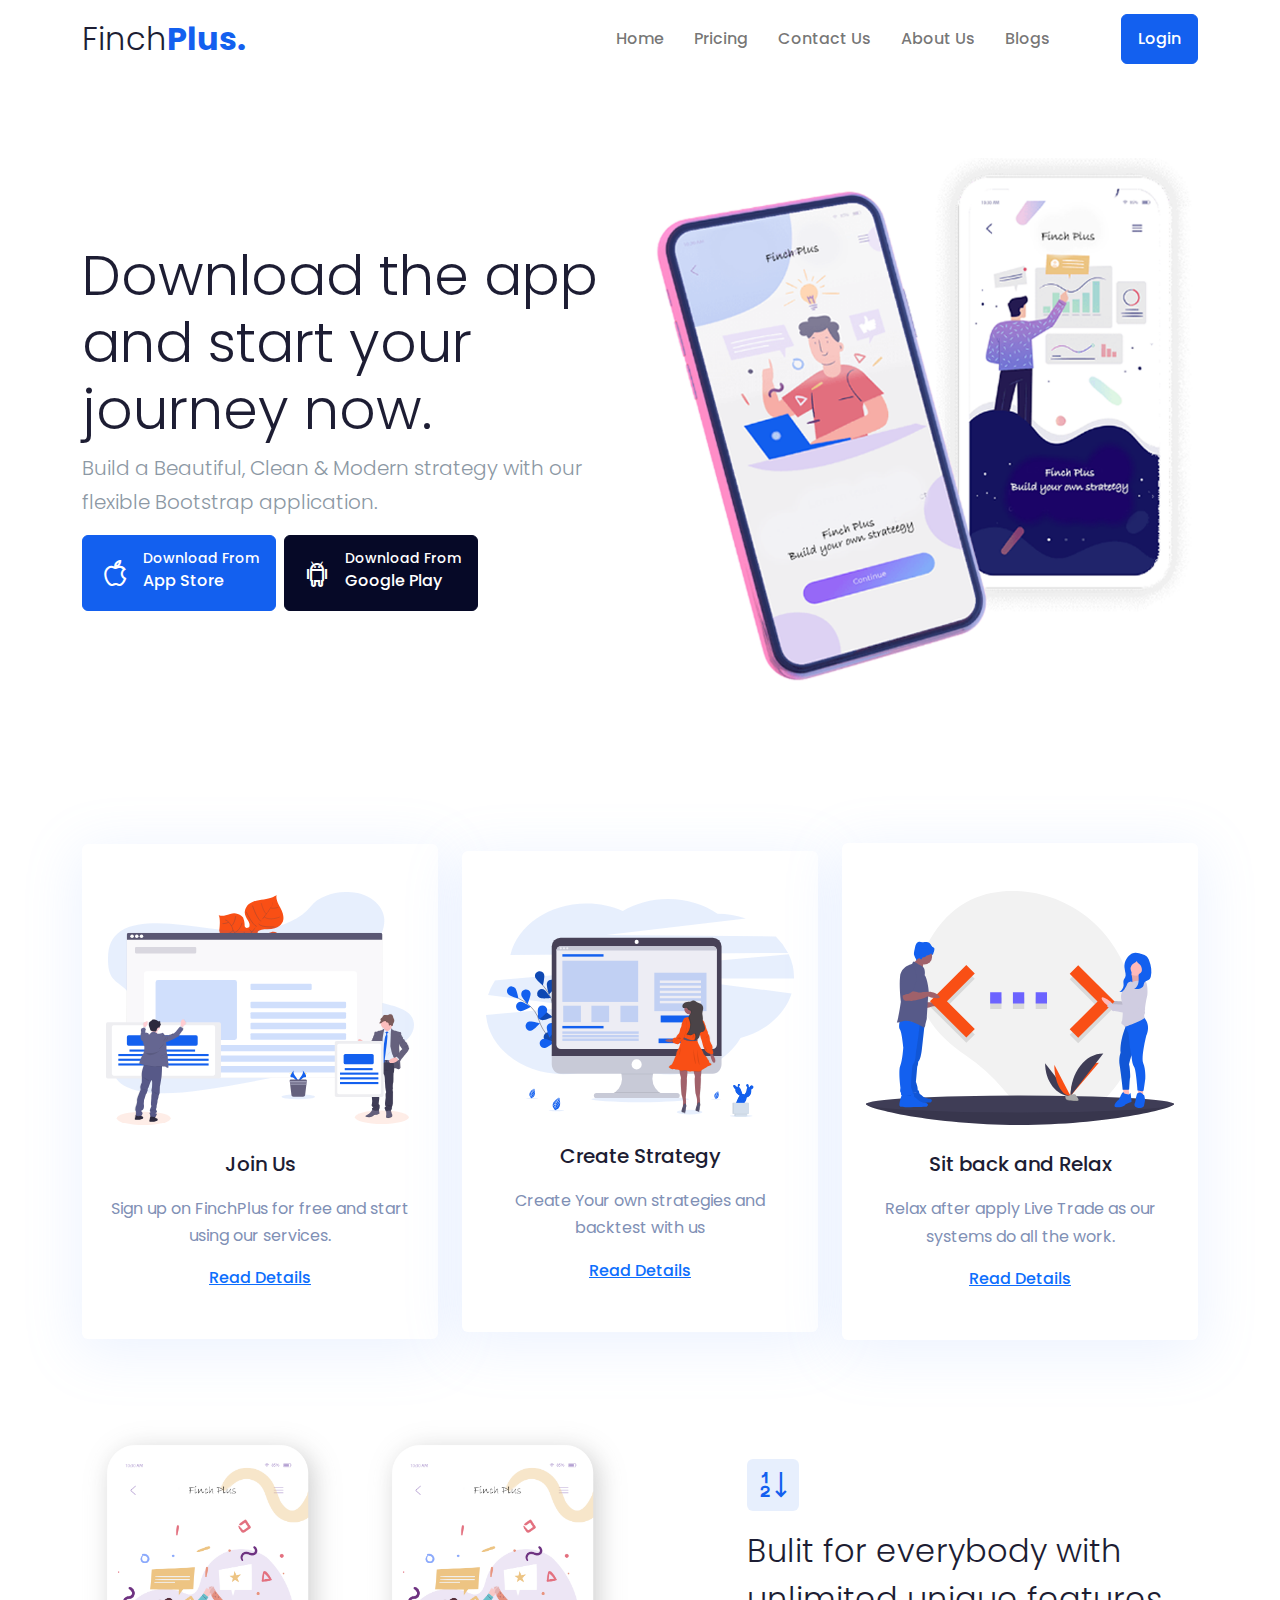
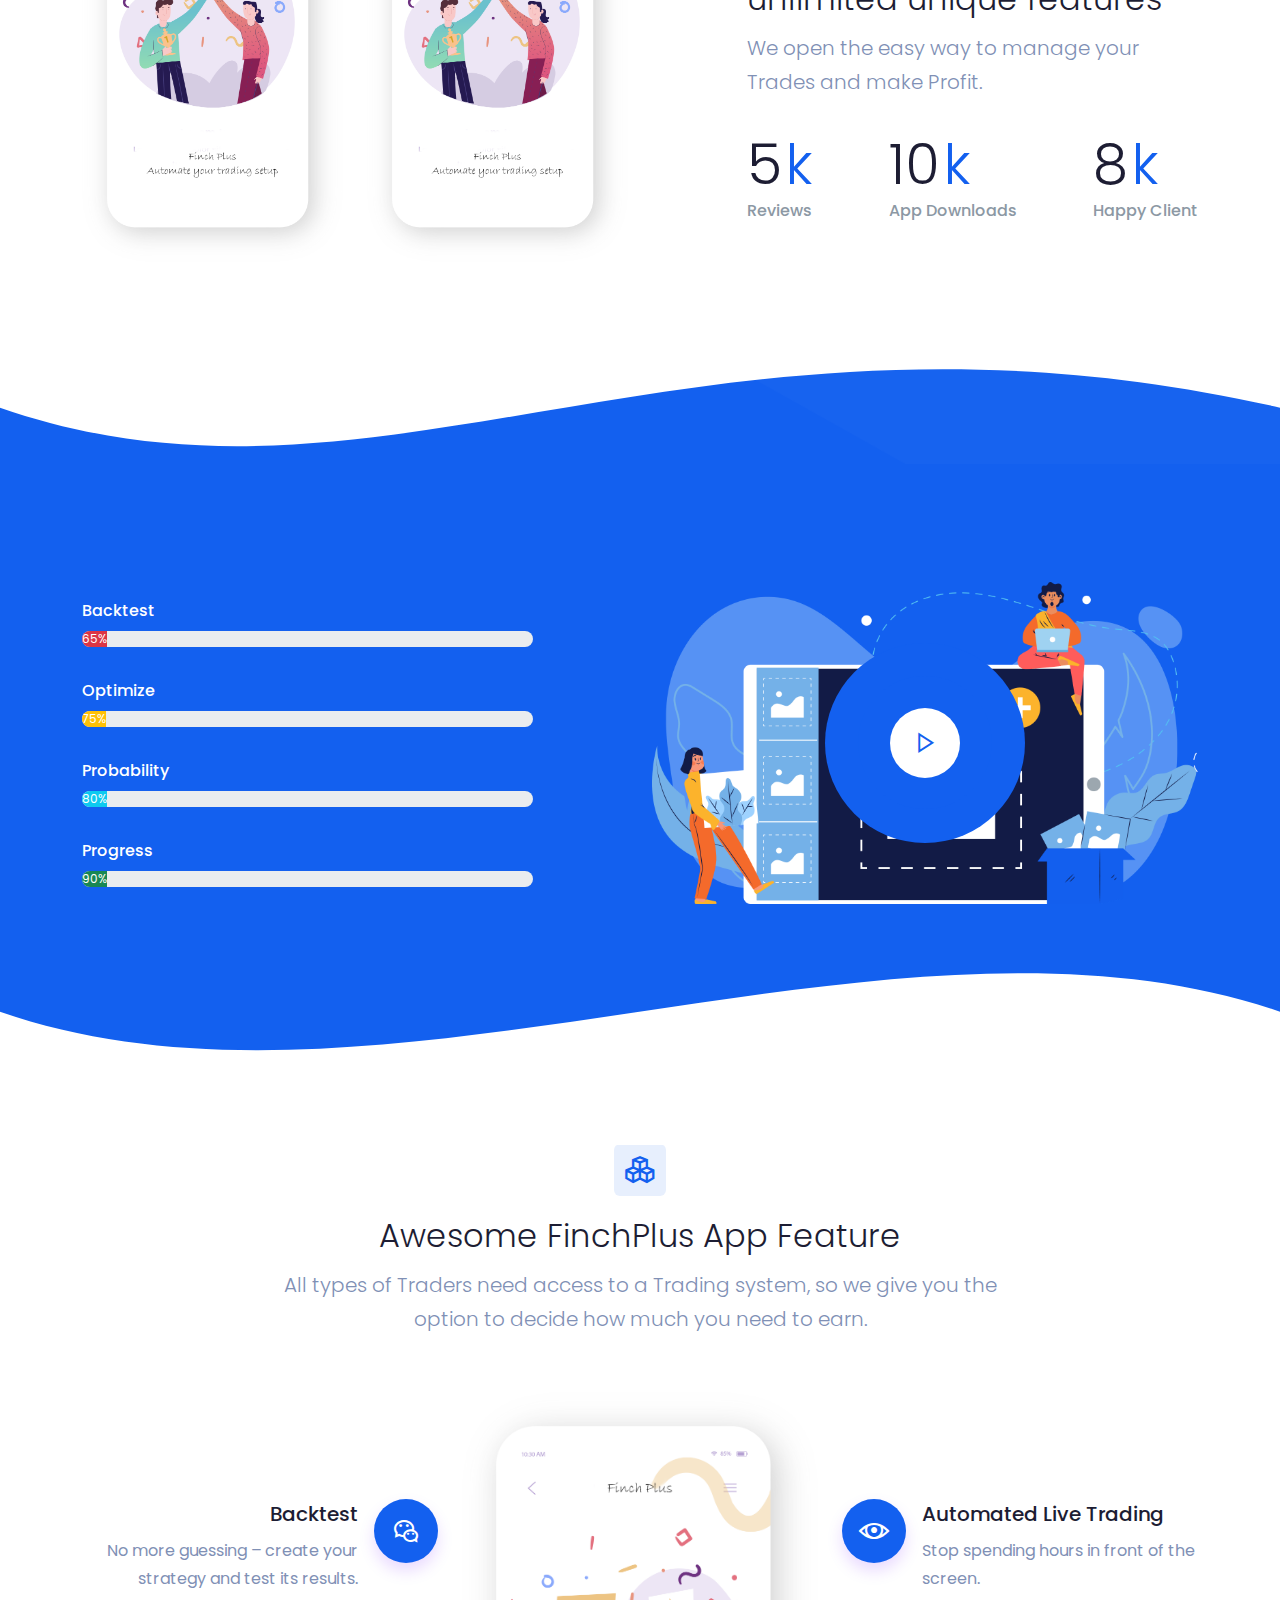
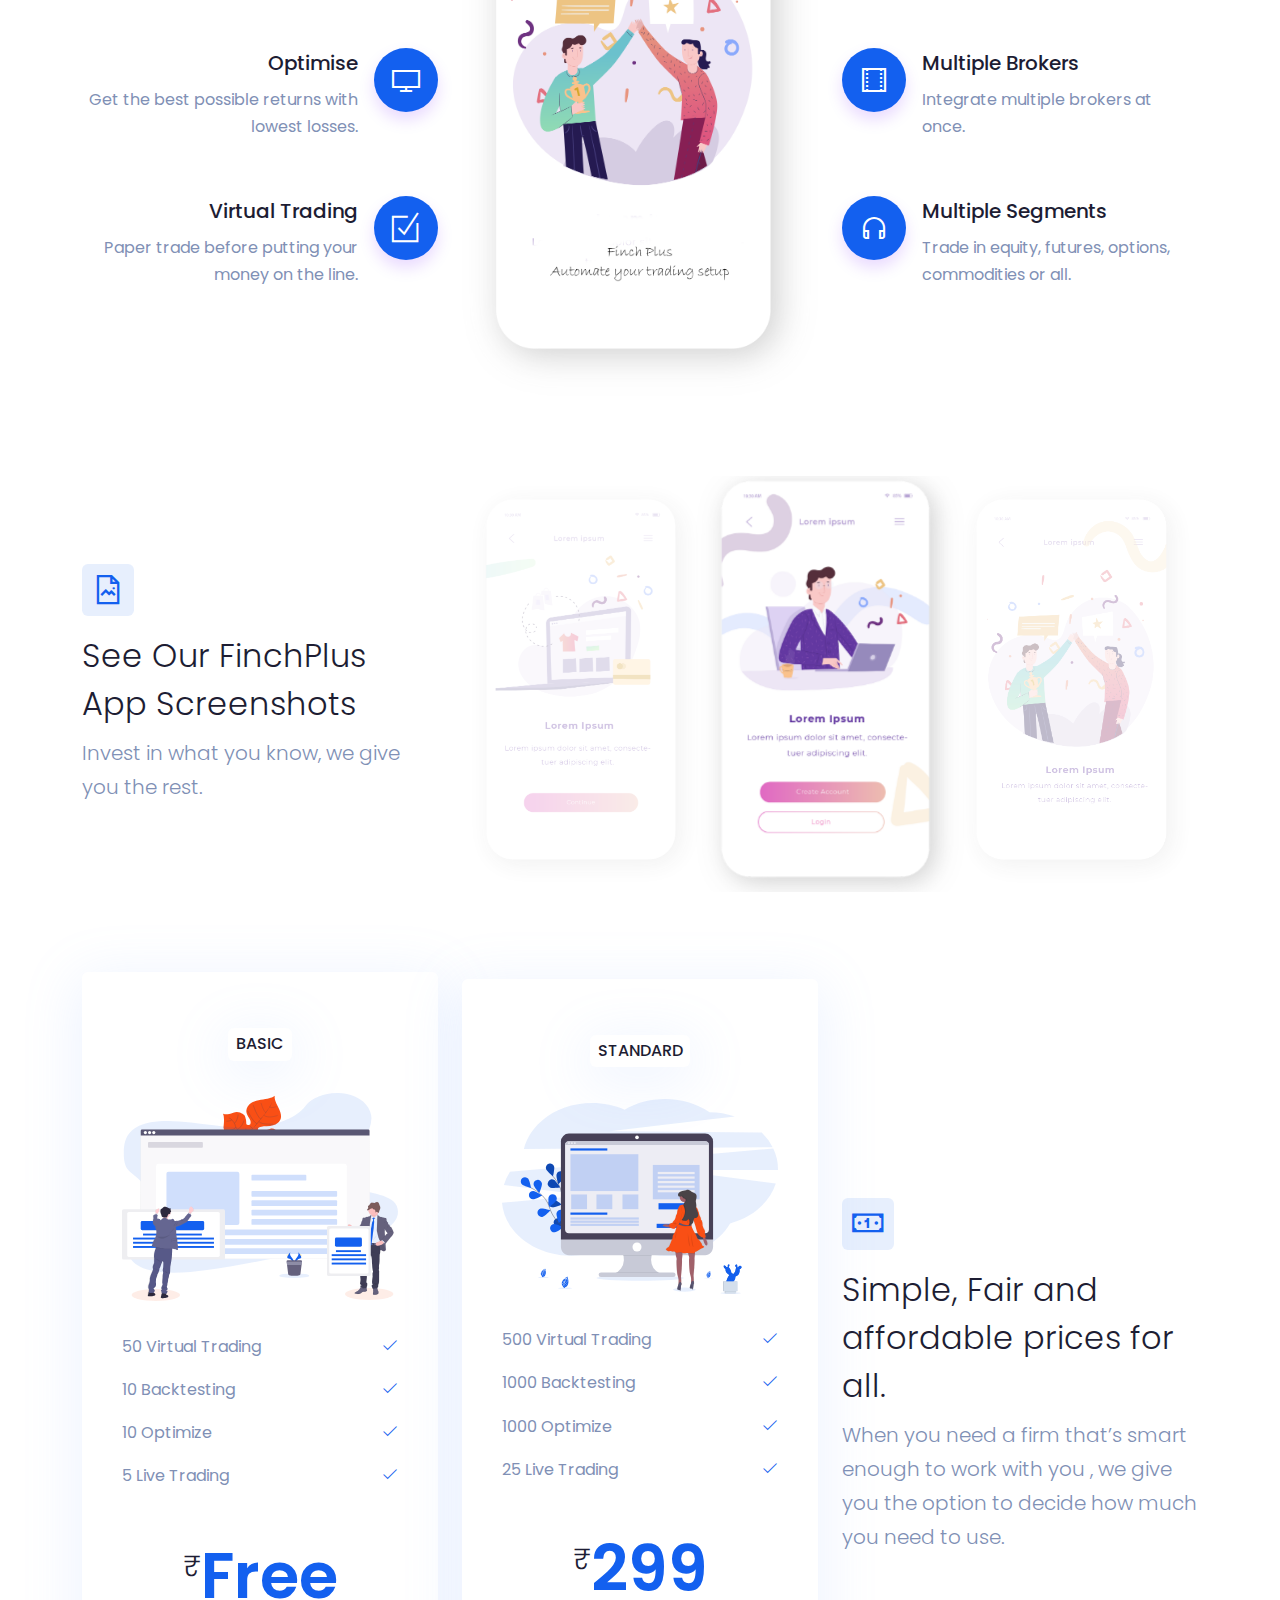
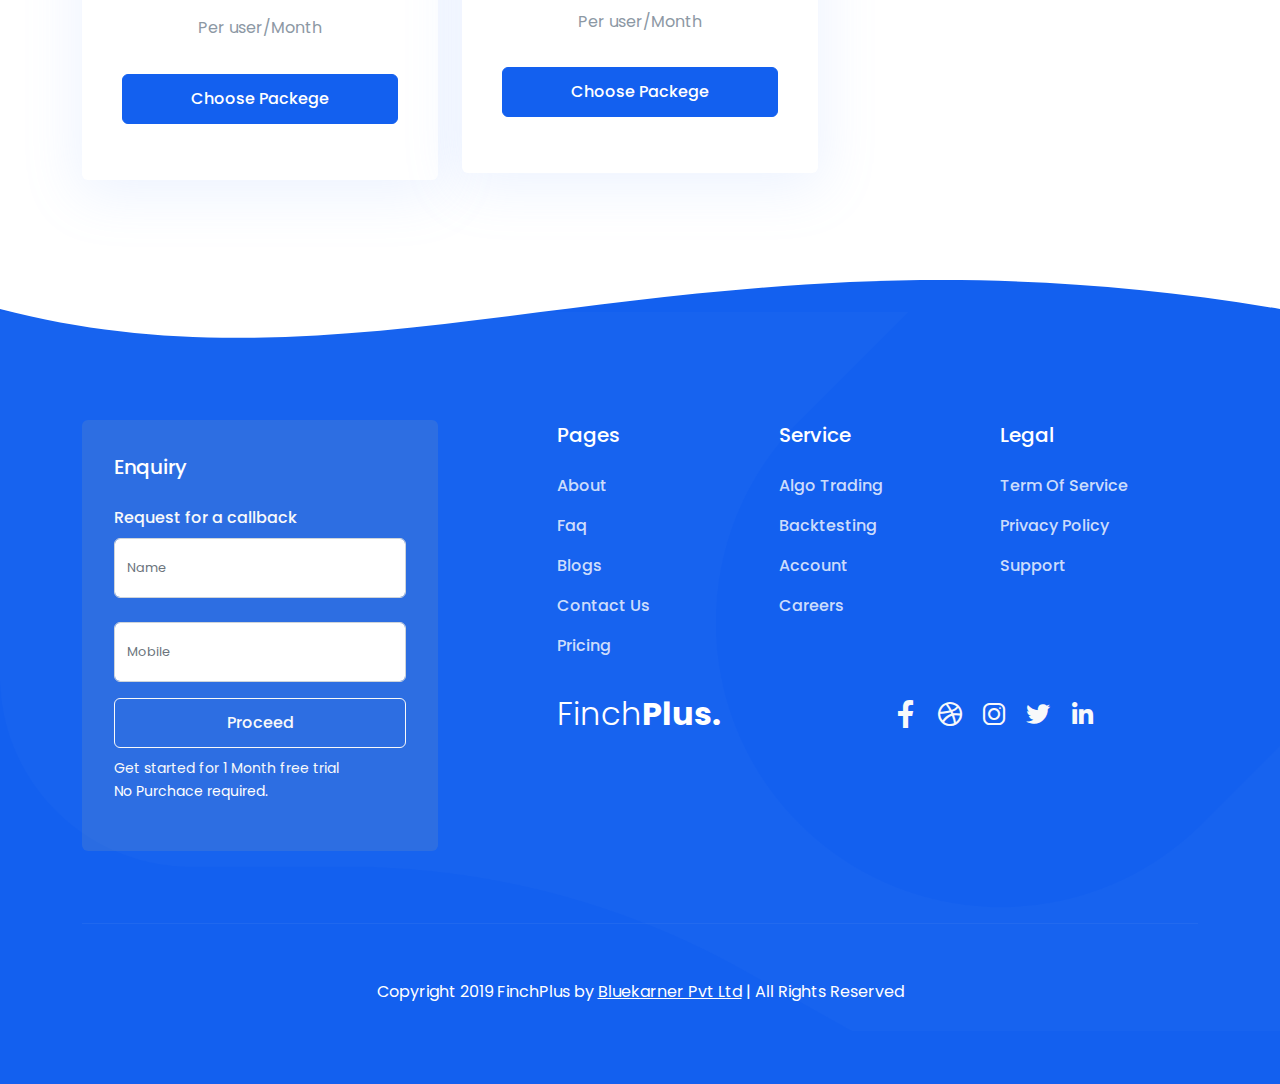
==== commit 8685e311: "modified blog and index" ====
--- a/index.html
+++ b/index.html
@@ -106,7 +106,7 @@
             <li class="nav-item dropdown"> <a class="nav-link"   href="blog-card.html">Blogs</a>
                         </li>
                </div>
-            <a class="btn btn-primary ms-8 d-none d-md-block" href="login.html">Login</a>
+            <a class="btn btn-primary ms-8 d-none d-md-block d-sm-block d-xs-none" href="login.html">Login</a>
           </nav>  
         </div>
         <!--menu end-->
@@ -139,7 +139,7 @@
           <div class="d-inline-block"> <small class="d-block">Download From</small>
             App Store</div>
         </a>
-        <a href="#" class="btn btn-dark text-white text-start me-1"> <i class="la la-android me-2 ic-2x d-inline-block"></i>
+        <a href="#" class="btn btn-dark text-white text-start me-1 mb-1"> <i class="la la-android me-2 ic-2x d-inline-block"></i>
           <div class="d-inline-block"> <small class="d-block">Download From</small>
             Google Play</div>
         </a>
